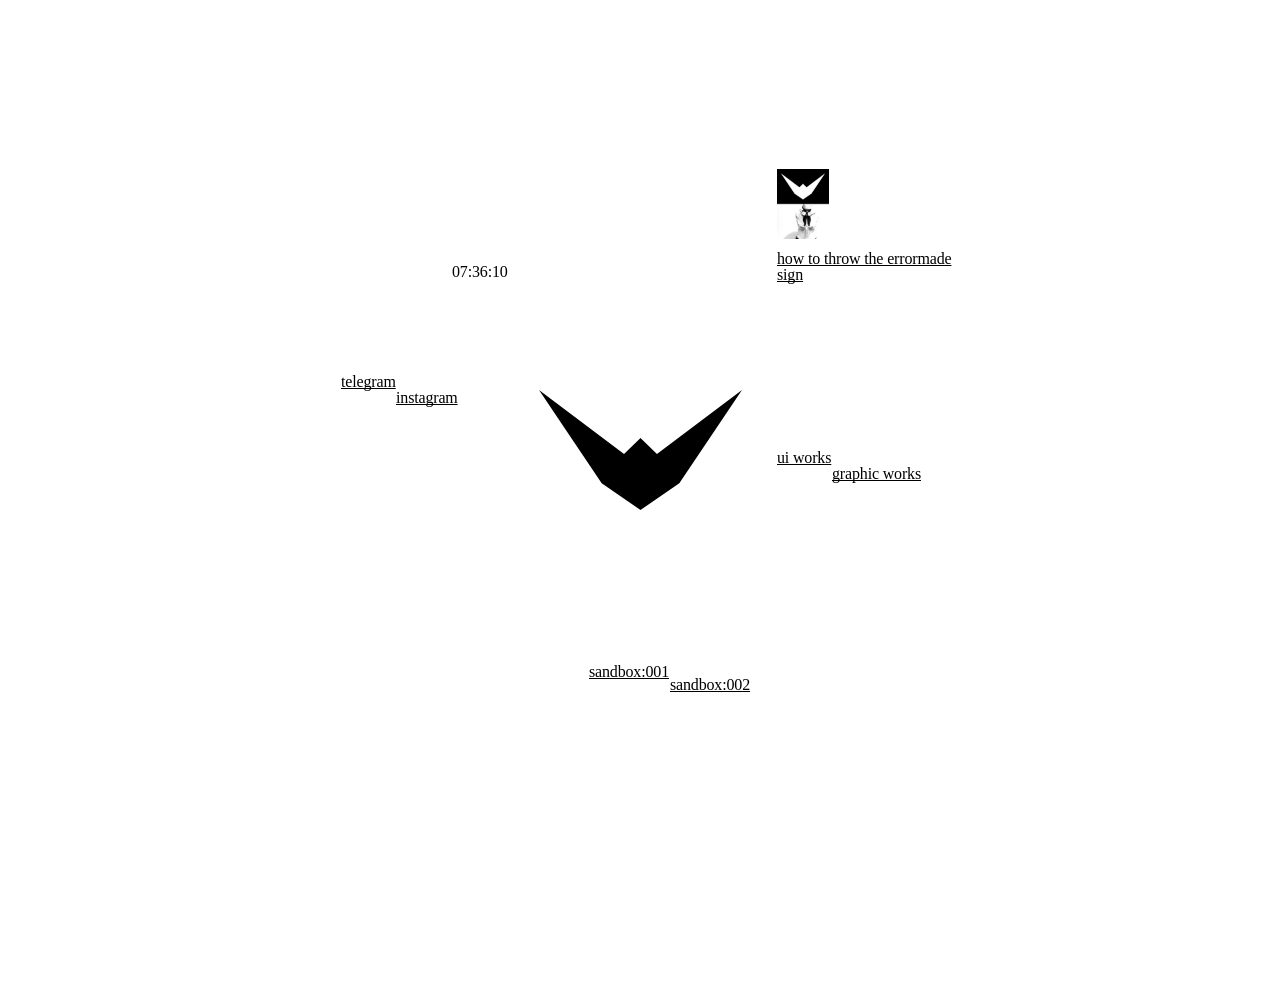
==== index.html @ 321480fa "Keep the works column at the configured width and restore the spray size used locally. Co-authored-b" ====
<!DOCTYPE html>
<html lang="en">
  <head>
    <meta charset="utf-8" />
    <meta name="viewport" content="width=device-width, initial-scale=1, viewport-fit=cover" />
    <title>ERRORMADE</title>
    <link rel="icon" href="assets/logo.svg" type="image/svg+xml" />
    <link rel="stylesheet" href="styles.css" />
  </head>
  <body class="home">
    <h1 class="visually-hidden">ERRORMADE</h1>
    <canvas class="home-spray" id="home-spray" aria-hidden="true"></canvas>
    <div class="spray-cursor" id="home-spray-cursor" aria-hidden="true"></div>
    <div class="stage">
      <div class="logo">
        <img src="assets/logo.svg" width="203" height="120" alt="" />
      </div>

      <time class="link link-clock home-hover-target" id="live-clock">00:00:00</time>
      <a class="link link-telegram home-hover-target" href="https://t.me/errormade" target="_blank" rel="noopener noreferrer">telegram</a>
      <a class="link link-instagram home-hover-target" href="https://www.instagram.com/iamerrormade/" target="_blank" rel="noopener noreferrer">instagram</a>
      <a class="link link-ui-works home-hover-target" href="#ui-works">ui works</a>
      <a class="link link-graphic-works home-hover-target" href="#graphic-works">graphic works</a>
      <div class="sandbox-links">
        <a class="link link-sandbox-001 home-hover-target" href="https://errormade77.github.io/sandbox001/" target="_blank" rel="noopener noreferrer">sandbox:001</a>
        <a class="link link-sandbox-002 home-hover-target" href="https://errormade77.github.io/sandbox002/" target="_blank" rel="noopener noreferrer">sandbox:002</a>
      </div>

      <a class="howto-teaser home-hover-target" href="#guide">
        <span class="howto-teaser-image">
          <img src="assets/poster-thumb.jpg" width="52" height="70" alt="" />
        </span>
        <span class="howto-teaser-text">how to throw the errormade
sign</span>
      </a>
    </div>

    <button class="uiworks-params home-params home-hover-target" id="home-params-open" type="button" hidden>parameters</button>
    <div class="params-modal home-params-modal" id="home-params-modal" hidden>
      <div class="params-panel">
        <p class="params-title">parameters</p>
        <label class="params-check">
          <input id="home-hover-blur-toggle" type="checkbox" checked />
          <span>hover blur</span>
        </label>
        <div id="home-hover-fields" hidden>
          <label class="params-field">
            <span>blur amount</span>
            <span class="params-width-row">
              <input id="home-hover-blur" type="range" min="0" max="24" step="0.5" value="12" />
              <input id="home-hover-blur-number" type="number" min="0" max="24" step="0.5" value="12" />
            </span>
          </label>
          <label class="params-field">
            <span>animation speed</span>
            <span class="params-width-row">
              <input id="home-hover-speed" type="range" min="0" max="2" step="0.01" value="0.23" />
              <input id="home-hover-speed-number" type="number" min="0" max="2" step="0.01" value="0.23" />
            </span>
          </label>
          <label class="params-field">
            <span>hover scale</span>
            <span class="params-width-row">
              <input id="home-hover-scale" type="range" min="-3" max="3" step="0.05" value="1.5" />
              <input id="home-hover-scale-number" type="number" min="-3" max="3" step="0.05" value="1.5" />
            </span>
          </label>
          <label class="params-field">
            <span>others scale</span>
            <span class="params-width-row">
              <input id="home-others-scale" type="range" min="-3" max="3" step="0.05" value="0.85" />
              <input id="home-others-scale-number" type="number" min="-3" max="3" step="0.05" value="0.85" />
            </span>
          </label>
          <label class="params-check">
            <input id="home-hover-hide-cursor" type="checkbox" />
            <span>hide cursor</span>
          </label>
          <label class="params-check">
            <input id="home-hover-follow" type="checkbox" checked />
            <span>follow cursor</span>
          </label>
          <label class="params-field" id="home-hover-follow-field" hidden>
            <span>follow amount</span>
            <span class="params-width-row">
              <input id="home-hover-follow-amount" type="range" min="0" max="40" step="1" value="11" />
              <input id="home-hover-follow-amount-number" type="number" min="0" max="40" step="1" value="11" />
            </span>
          </label>
        </div>
        <label class="params-check">
          <input id="home-blend-difference" type="checkbox" checked />
          <span>difference blend</span>
        </label>
        <label class="params-check">
          <input id="home-spray-toggle" type="checkbox" checked />
          <span>spray</span>
        </label>
        <div id="home-spray-fields" hidden>
          <label class="params-field">
            <span>brush size</span>
            <span class="params-width-row">
              <input id="home-spray-size" type="range" min="4" max="80" step="1" value="80" />
              <input id="home-spray-size-number" type="number" min="4" max="80" step="1" value="80" />
            </span>
          </label>
          <label class="params-field">
            <span>particles</span>
            <span class="params-width-row">
              <input id="home-spray-particles" type="range" min="1" max="150" step="1" value="150" />
              <input id="home-spray-particles-number" type="number" min="1" max="150" step="1" value="150" />
            </span>
          </label>
          <label class="params-field">
            <span>particle size</span>
            <span class="params-width-row">
              <input id="home-spray-particle-size" type="range" min="0.5" max="12" step="0.1" value="2.6" />
              <input id="home-spray-particle-size-number" type="number" min="0.5" max="12" step="0.1" value="2.6" />
            </span>
          </label>
          <label class="params-field">
            <span>intensity</span>
            <span class="params-width-row">
              <input id="home-spray-intensity" type="range" min="1" max="200" step="1" value="200" />
              <input id="home-spray-intensity-number" type="number" min="1" max="200" step="1" value="200" />
            </span>
          </label>
          <label class="params-field">
            <span>cluster</span>
            <span class="params-width-row">
              <input id="home-spray-cluster" type="range" min="0" max="100" step="1" value="23" />
              <input id="home-spray-cluster-number" type="number" min="0" max="100" step="1" value="23" />
            </span>
          </label>
          <label class="params-field">
            <span>paint liquidity</span>
            <span class="params-width-row">
              <input id="home-spray-liquid" type="range" min="0" max="100" step="1" value="20" />
              <input id="home-spray-liquid-number" type="number" min="0" max="100" step="1" value="20" />
            </span>
          </label>
          <label class="params-field">
            <span>drips</span>
            <span class="params-width-row">
              <input id="home-spray-drips" type="range" min="0" max="40" step="1" value="21" />
              <input id="home-spray-drips-number" type="number" min="0" max="40" step="1" value="21" />
            </span>
          </label>
          <button class="params-upload" id="home-spray-clear" type="button">clear canvas</button>
        </div>
        <button class="close params-close" id="home-params-close" type="button">close</button>
      </div>
    </div>

    <div class="uiworks-window" id="uiworks-window" role="dialog" aria-modal="true" aria-label="ui works" hidden>
      <div class="uiworks-stage">
        <div class="uiworks-column-wrap">
          <div class="uiworks-column" id="uiworks-column">
            <div class="uiworks-scrub" aria-hidden="true"></div>
            <div class="uiworks-block uiworks-block-1"></div>
            <div class="uiworks-block uiworks-block-2"></div>
          </div>
        </div>
        <div class="uiworks-preview" id="uiworks-preview" hidden></div>
        <button class="close" type="button">close</button>
        <button class="uiworks-params" id="uiworks-params-open" type="button" hidden>parameters</button>
      </div>
      <div class="params-modal" id="uiworks-params-modal" hidden>
        <div class="params-panel">
          <p class="params-title">parameters</p>
          <label class="params-field">
            <span>column width</span>
            <span class="params-width-row">
              <input id="uiworks-width" type="range" min="120" max="1400" step="1" value="310" />
              <input id="uiworks-width-number" type="number" min="120" max="1400" step="1" value="310" />
            </span>
          </label>
          <label class="params-field">
            <span>scroll sensitivity</span>
            <span class="params-width-row">
              <input id="uiworks-scroll-sens" type="range" min="0.1" max="4" step="0.1" value="1.1" />
              <input id="uiworks-scroll-sens-number" type="number" min="0.1" max="4" step="0.1" value="1.1" />
            </span>
          </label>
          <label class="params-field">
            <span>scroll smoothness</span>
            <span class="params-width-row">
              <input id="uiworks-scroll-smooth" type="range" min="0" max="90" step="1" value="90" />
              <input id="uiworks-scroll-smooth-number" type="number" min="0" max="90" step="1" value="90" />
            </span>
          </label>
          <label class="params-check params-preview-field" id="uiworks-preview-toggle-field">
            <input id="uiworks-preview-toggle" type="checkbox" checked />
            <span>scroll preview</span>
          </label>
          <label class="params-check params-preview-field" id="uiworks-preview-fill-field" hidden>
            <input id="uiworks-preview-fill" type="checkbox" checked />
            <span>fill height</span>
          </label>
          <label class="params-field params-preview-field" id="uiworks-preview-width-field" hidden>
            <span id="uiworks-preview-width-label">preview width</span>
            <span class="params-width-row">
              <input id="uiworks-preview-width" type="range" min="200" max="1600" step="1" value="1065" />
              <input id="uiworks-preview-width-number" type="number" min="200" max="1600" step="1" value="1065" />
            </span>
          </label>
          <button class="params-upload" id="uiworks-upload" type="button">upload media</button>
          <input
            class="visually-hidden"
            id="uiworks-file"
            type="file"
            accept="image/*,video/*,.png,.jpg,.jpeg,.gif,.webp,.avif,.mp4,.webm,.mov,.m4v"
            multiple
          />
          <ul class="params-list" id="uiworks-params-list"></ul>
          <button class="close params-close" id="uiworks-params-close" type="button">close</button>
        </div>
      </div>
    </div>

    <div class="uiworks-window" id="graphicworks-window" role="dialog" aria-modal="true" aria-label="graphic works" hidden>
      <div class="uiworks-stage">
        <div class="uiworks-column-wrap">
          <div class="uiworks-column" id="graphicworks-column">
            <div class="uiworks-scrub" aria-hidden="true"></div>
            <div class="uiworks-block uiworks-block-1"></div>
            <div class="uiworks-block uiworks-block-2"></div>
          </div>
        </div>
        <div class="uiworks-preview" id="graphicworks-preview" hidden></div>
        <button class="close" type="button">close</button>
        <button class="uiworks-params" id="graphicworks-params-open" type="button" hidden>parameters</button>
      </div>
      <div class="params-modal" id="graphicworks-params-modal" hidden>
        <div class="params-panel">
          <p class="params-title">parameters</p>
          <label class="params-field">
            <span>column width</span>
            <span class="params-width-row">
              <input id="graphicworks-width" type="range" min="120" max="1400" step="1" value="310" />
              <input id="graphicworks-width-number" type="number" min="120" max="1400" step="1" value="310" />
            </span>
          </label>
          <label class="params-field">
            <span>scroll sensitivity</span>
            <span class="params-width-row">
              <input id="graphicworks-scroll-sens" type="range" min="0.1" max="4" step="0.1" value="1.1" />
              <input id="graphicworks-scroll-sens-number" type="number" min="0.1" max="4" step="0.1" value="1.1" />
            </span>
          </label>
          <label class="params-field">
            <span>scroll smoothness</span>
            <span class="params-width-row">
              <input id="graphicworks-scroll-smooth" type="range" min="0" max="90" step="1" value="90" />
              <input id="graphicworks-scroll-smooth-number" type="number" min="0" max="90" step="1" value="90" />
            </span>
          </label>
          <label class="params-check params-preview-field" id="graphicworks-preview-toggle-field">
            <input id="graphicworks-preview-toggle" type="checkbox" checked />
            <span>scroll preview</span>
          </label>
          <label class="params-check params-preview-field" id="graphicworks-preview-fill-field" hidden>
            <input id="graphicworks-preview-fill" type="checkbox" checked />
            <span>fill height</span>
          </label>
          <label class="params-field params-preview-field" id="graphicworks-preview-width-field" hidden>
            <span id="graphicworks-preview-width-label">preview width</span>
            <span class="params-width-row">
              <input id="graphicworks-preview-width" type="range" min="200" max="1600" step="1" value="1065" />
              <input id="graphicworks-preview-width-number" type="number" min="200" max="1600" step="1" value="1065" />
            </span>
          </label>
          <button class="params-upload" id="graphicworks-upload" type="button">upload media</button>
          <input
            class="visually-hidden"
            id="graphicworks-file"
            type="file"
            accept="image/*,video/*,.png,.jpg,.jpeg,.gif,.webp,.avif,.mp4,.webm,.mov,.m4v"
            multiple
          />
          <ul class="params-list" id="graphicworks-params-list"></ul>
          <button class="close params-close" id="graphicworks-params-close" type="button">close</button>
        </div>
      </div>
    </div>

    <div class="howto-window" id="guide-window" role="dialog" aria-modal="true" aria-label="how to throw the errormade sign" hidden>
      <div class="howto-stage">
        <div class="howto-poster">
          <img src="assets/poster-howto.jpg" width="245" height="327" alt="" />
        </div>
        <div class="howto-guide">
          <div class="howto-guide-inner">
            <img src="assets/guide.jpg" width="653" height="2058" alt="how to throw the errormade sign" />
          </div>
        </div>
        <button class="close" type="button">close</button>
      </div>
    </div>

    <script src="script.js"></script>
  </body>
</html>
---- styles.css ----
:root {
  --black: #000;
  --white: #fff;
  --link-border: rgba(0, 0, 0, 0.25);
}

*,
*::before,
*::after {
  box-sizing: border-box;
}

html,
body {
  margin: 0;
  padding: 0;
  background: var(--white);
  color: var(--black);
  font-family: "Times New Roman", Times, serif;
  font-size: 16px;
  line-height: 16px;
  letter-spacing: -0.16px;
  -webkit-font-smoothing: antialiased;
}

a {
  color: var(--black);
  text-decoration: underline;
  text-underline-position: from-font;
  text-decoration-skip-ink: none;
}

a:hover {
  opacity: 0.55;
}

img {
  display: block;
  max-width: none;
}

.visually-hidden {
  position: absolute;
  width: 1px;
  height: 1px;
  padding: 0;
  margin: -1px;
  overflow: hidden;
  clip: rect(0, 0, 0, 0);
  white-space: nowrap;
  border: 0;
}

[hidden] {
  display: none !important;
}

.close {
  display: flex;
  align-items: center;
  justify-content: center;
  padding: 8px;
  border-left: 1px solid var(--link-border);
  border-bottom: 1px solid var(--link-border);
  border-top: 0;
  border-right: 0;
  background: var(--white);
  font: inherit;
  font-family: inherit;
  color: inherit;
  letter-spacing: inherit;
  line-height: inherit;
  text-align: center;
  text-decoration: underline;
  text-underline-position: from-font;
  white-space: nowrap;
  cursor: pointer;
  appearance: none;
}

.close:hover {
  opacity: 1;
  background: #f5f5f5;
}

/* ========== Home (Frame 460) ========== */

.home {
  height: 100vh;
  overflow: hidden;
  position: relative;
}

.home-spray {
  position: fixed;
  inset: 0;
  z-index: 0;
  width: 100%;
  height: 100%;
  pointer-events: none;
  display: block;
}

.home.is-spray {
  user-select: none;
  cursor: none;
}

.home.is-spray a,
.home.is-spray button,
.home.is-spray input,
.home.is-spray .params-panel,
.home.is-spray .home-hover-target {
  cursor: pointer;
  user-select: auto;
  -webkit-user-select: auto;
}

.spray-cursor {
  position: fixed;
  left: 0;
  top: 0;
  z-index: 3;
  width: 28px;
  height: 28px;
  border: 1px solid #000;
  border-radius: 50%;
  box-shadow: 0 0 0 1px #fff;
  pointer-events: none;
  display: none;
  transform: translate3d(-50%, -50%, 0);
}

.spray-cursor.is-visible {
  display: block;
}

.home.is-blend-difference .logo img,
.home.is-blend-difference .link,
.home.is-blend-difference .howto-teaser-text,
.home.is-blend-difference .home-params {
  mix-blend-mode: difference;
}

.home.is-blend-difference .link,
.home.is-blend-difference .howto-teaser-text,
.home.is-blend-difference .home-params {
  color: #fff;
}

.home.is-blend-difference .logo img {
  filter: invert(1);
}

.home.is-blend-difference .home-params {
  background: transparent;
}

.home.is-blend-difference .home-params:hover {
  background: transparent;
}

.home.is-blend-difference a.howto-teaser,
.home.is-blend-difference a.howto-teaser:hover {
  opacity: 1;
}

.stage {
  position: absolute;
  left: 50%;
  top: 50%;
  width: 1920px;
  height: 1080px;
  margin: -540px 0 0 -960px;
}

.logo {
  position: absolute;
  left: 859px;
  top: 480px;
  width: 203px;
  height: 120px;
  overflow: hidden;
}

.logo img {
  width: 203px;
  height: 120px;
}

.link {
  position: absolute;
  font-size: 16px;
  line-height: 16px;
  letter-spacing: -0.16px;
  white-space: nowrap;
  font-family: inherit;
  font-style: normal;
}

.link-clock {
  left: 772px;
  top: 354px;
}

.link-telegram {
  left: 661px;
  top: 464px;
}

.link-instagram {
  left: 716px;
  top: 480px;
}

.link-ui-works {
  left: 1097px;
  top: 540px;
}

.link-graphic-works {
  left: 1152px;
  top: 556px;
}

.sandbox-links {
  display: contents;
}

.link-sandbox-001 {
  left: 909px;
  top: 754px;
}

.link-sandbox-002 {
  left: 990px;
  top: 767px;
}

.howto-teaser {
  position: absolute;
  left: 1097px;
  top: 259px;
  display: flex;
  flex-direction: column;
  align-items: flex-start;
  gap: 12px;
  width: 194px;
  color: inherit;
  text-decoration: none;
}

.howto-teaser:hover {
  opacity: 1;
}

.howto-teaser:hover .howto-teaser-text {
  opacity: 1;
}

.home a:hover,
.home a.home-hover-target:hover,
.home .howto-teaser:hover,
.home .howto-teaser:hover .howto-teaser-text {
  opacity: 1;
}

.howto-teaser-image {
  width: 52px;
  height: 70px;
  overflow: hidden;
  flex-shrink: 0;
}

.howto-teaser-image img {
  width: 52px;
  height: 70px;
  object-fit: cover;
}

.howto-teaser-text {
  width: 194px;
  font-size: 16px;
  line-height: 16px;
  letter-spacing: -0.16px;
  text-decoration: underline;
  text-underline-position: from-font;
  text-decoration-skip-ink: none;
  white-space: pre-wrap;
}

@media (hover: hover) and (pointer: fine) {
  .home.is-hover-blur {
    --home-hover-blur: 12px;
    --home-hover-speed: 0.23s;
    --home-hover-scale: 1.5;
    --home-others-scale: 0.85;
  }

  .home.is-hover-blur .home-hover-target {
    transform-origin: center center;
    transition:
      filter var(--home-hover-speed) ease,
      transform var(--home-hover-speed) ease;
  }

  .home.is-hover-blur .howto-teaser.home-hover-target {
    transform: none;
    filter: none;
    transition: none;
  }

  .home.is-hover-blur .howto-teaser .howto-teaser-image,
  .home.is-hover-blur .howto-teaser .howto-teaser-text {
    transform-origin: center center;
    transition:
      filter var(--home-hover-speed) ease,
      transform var(--home-hover-speed) ease;
  }

  .home.is-hover-blur.is-home-hovering .home-hover-target {
    filter: blur(var(--home-hover-blur));
    transform: scale(var(--home-others-scale));
  }

  .home.is-hover-blur.is-home-hovering .howto-teaser.home-hover-target {
    filter: none;
    transform: none;
  }

  .home.is-hover-blur.is-home-hovering .howto-teaser .howto-teaser-image,
  .home.is-hover-blur.is-home-hovering .howto-teaser .howto-teaser-text {
    filter: blur(var(--home-hover-blur));
    transform: scale(var(--home-others-scale));
  }

  .home.is-hover-blur.is-home-hovering .home-hover-target.is-hovered {
    filter: none;
    transform: translate3d(var(--home-hover-x, 0px), var(--home-hover-y, 0px), 0)
      scale(var(--home-hover-scale));
  }

  .home.is-hover-blur.is-home-hovering .howto-teaser.is-hovered {
    filter: none;
    transform: none;
  }

  .home.is-hover-blur.is-home-hovering .howto-teaser.is-hovered .howto-teaser-image,
  .home.is-hover-blur.is-home-hovering .howto-teaser.is-hovered .howto-teaser-text {
    filter: none;
    transform: translate3d(var(--home-hover-x, 0px), var(--home-hover-y, 0px), 0)
      scale(var(--home-hover-scale));
  }

  .home.is-hover-blur.is-home-hovering.is-hover-hide-cursor,
  .home.is-hover-blur.is-home-hovering.is-hover-hide-cursor * {
    cursor: none !important;
  }

  .home.is-hover-blur.is-home-hovering.is-hover-hide-cursor .uiworks-window,
  .home.is-hover-blur.is-home-hovering.is-hover-hide-cursor .uiworks-window *,
  .home.is-hover-blur.is-home-hovering.is-hover-hide-cursor .howto-window,
  .home.is-hover-blur.is-home-hovering.is-hover-hide-cursor .howto-window * {
    cursor: auto !important;
  }

  .home.is-hover-blur.is-home-hovering.is-hover-hide-cursor .uiworks-window a,
  .home.is-hover-blur.is-home-hovering.is-hover-hide-cursor .uiworks-window button,
  .home.is-hover-blur.is-home-hovering.is-hover-hide-cursor .howto-window a,
  .home.is-hover-blur.is-home-hovering.is-hover-hide-cursor .howto-window button {
    cursor: pointer !important;
  }

  .home.is-hover-blur.is-home-hovering.is-hover-hide-cursor .uiworks-window .params-handle {
    cursor: grab !important;
  }
}

/* ========== UI Works (Frame 11:5) ========== */

.uiworks-window {
  --uiworks-column-width: 310px;
  --uiworks-preview-width: 1065px;
  position: fixed;
  inset: 0;
  z-index: 20;
  display: none;
  height: 100vh;
  overflow: hidden;
  background: var(--white);
  cursor: auto;
}

.home.is-spray .uiworks-window,
.home.is-spray .uiworks-window *,
.home.is-spray .howto-window,
.home.is-spray .howto-window * {
  cursor: auto;
}

.home.is-spray .uiworks-window a,
.home.is-spray .uiworks-window button,
.home.is-spray .howto-window a,
.home.is-spray .howto-window button {
  cursor: pointer;
}

.home.is-spray .uiworks-window .params-handle {
  cursor: grab;
}

.uiworks-window.is-open {
  display: block;
}

.uiworks-stage {
  position: relative;
  width: 100%;
  height: 100vh;
  overflow: hidden;
}

.uiworks-column-wrap {
  position: absolute;
  left: 0;
  top: 0;
  width: var(--uiworks-column-width);
  height: 100%;
  z-index: 2;
}

.uiworks-column {
  position: absolute;
  left: 0;
  top: 0;
  width: 100%;
  height: 100%;
  overflow-x: hidden;
  overflow-y: auto;
  scrollbar-width: none;
  -ms-overflow-style: none;
  isolation: isolate;
}

.uiworks-column::-webkit-scrollbar {
  display: none;
}

.uiworks-column.has-media .uiworks-block {
  display: none;
}

.uiworks-window.is-preview .uiworks-column.has-media {
  padding-top: 50vh;
  padding-bottom: 50vh;
}

.uiworks-scrub {
  display: none;
  position: sticky;
  top: calc(50% - 2px);
  left: 0;
  width: 100%;
  height: 4px;
  margin: 0 0 -4px;
  background: #fff;
  mix-blend-mode: difference;
  pointer-events: none;
  z-index: 4;
}

.uiworks-window.is-preview .uiworks-scrub {
  display: block;
}

.uiworks-preview {
  display: none;
  position: absolute;
  top: 0;
  right: 0;
  width: var(--uiworks-preview-fit-width, var(--uiworks-preview-width));
  margin: 0;
  padding: 0;
  z-index: 1;
  pointer-events: none;
  overflow: hidden;
}

.uiworks-window.is-preview .uiworks-preview.is-visible {
  display: block;
}

.uiworks-preview img,
.uiworks-preview video {
  display: block;
  width: 100%;
  height: auto;
  max-height: 100vh;
  object-fit: contain;
}

.uiworks-preview.has-video video,
.uiworks-window.is-preview-fill .uiworks-preview.has-video video {
  width: 100%;
  height: 100vh;
  max-height: 100vh;
  max-width: 100%;
  min-width: 0;
  object-fit: contain;
  object-position: top right;
}

.uiworks-window.is-preview-fill .uiworks-preview.has-video {
  width: var(--uiworks-preview-fit-width, var(--uiworks-preview-width));
  height: 100vh;
}

.uiworks-window.is-preview-fill .uiworks-preview {
  width: auto;
  height: 100vh;
  max-width: var(--uiworks-preview-fit-width, var(--uiworks-preview-width));
}

.uiworks-window.is-preview-fill .uiworks-preview img,
.uiworks-window.is-preview-fill .uiworks-preview video {
  width: auto;
  height: 100vh;
  max-width: 100%;
  min-width: 160px;
  object-fit: contain;
  object-position: top right;
}

.uiworks-block {
  position: absolute;
  left: 0;
  width: var(--uiworks-column-width);
  height: 254px;
}

.uiworks-block-1 {
  top: 0;
  background: #b5b5b5;
}

.uiworks-block-2 {
  top: 254px;
  background: #808080;
}

.uiworks-item {
  display: block;
  width: var(--uiworks-column-width);
  height: auto;
  vertical-align: top;
  background: #f0f0f0;
}

.uiworks-item img,
.uiworks-item video {
  display: block;
  width: var(--uiworks-column-width);
  height: auto;
  object-fit: cover;
  pointer-events: none;
}

.uiworks-item video {
  min-height: 220px;
  background: #f0f0f0;
}

.uiworks-stage .close,
.uiworks-params {
  position: absolute;
  z-index: 5;
  font-size: 16px;
  line-height: 16px;
  letter-spacing: -0.16px;
  padding: 8px;
}

.uiworks-stage .close {
  left: calc(var(--uiworks-column-width) + 16px);
  top: 16px;
}

.uiworks-params {
  display: none !important;
  left: auto;
  right: 16px;
  top: auto;
  bottom: 16px;
  border-left: 1px solid var(--link-border);
  border-bottom: 1px solid var(--link-border);
  border-top: 0;
  border-right: 0;
  background: var(--white);
  font: inherit;
  color: inherit;
  text-decoration: underline;
  text-underline-position: from-font;
  white-space: nowrap;
  cursor: pointer;
  appearance: none;
}

.uiworks-params:hover {
  background: #f5f5f5;
}

.uiworks-params.home-params {
  position: fixed;
  z-index: 5;
}

.params-modal {
  position: absolute;
  inset: 0;
  z-index: 6;
  display: none;
  pointer-events: none;
}

.params-modal.home-params-modal {
  position: fixed;
}

.params-modal.is-open {
  display: block;
}

.params-panel {
  position: absolute;
  left: auto;
  right: 16px;
  top: auto;
  bottom: 57px;
  width: 420px;
  max-height: calc(100% - 73px);
  overflow: auto;
  padding: 16px;
  background: var(--white);
  border-left: 1px solid var(--link-border);
  border-bottom: 1px solid var(--link-border);
  pointer-events: auto;
}

.params-title {
  margin: 0 0 16px;
  font-size: 16px;
  line-height: 16px;
  letter-spacing: -0.16px;
}

.params-field {
  display: flex;
  flex-direction: column;
  gap: 8px;
  margin: 0 0 16px;
}

.params-width-row {
  display: flex;
  align-items: center;
  gap: 8px;
}

.params-width-row input[type="range"] {
  flex: 1;
  min-width: 0;
  margin: 0;
  accent-color: var(--black);
  cursor: pointer;
}

.params-width-row input[type="number"] {
  width: 64px;
  padding: 4px 6px;
  border: 0;
  border-left: 1px solid var(--link-border);
  border-bottom: 1px solid var(--link-border);
  background: var(--white);
  font: inherit;
  color: inherit;
  letter-spacing: inherit;
}

.params-check {
  display: flex;
  align-items: center;
  gap: 8px;
  margin: 0 0 16px;
  cursor: pointer;
}

.params-check input {
  width: 14px;
  height: 14px;
  margin: 0;
  accent-color: var(--black);
  cursor: pointer;
}

.params-upload {
  display: flex;
  align-items: center;
  justify-content: center;
  margin: 0 0 16px;
  padding: 8px;
  border-left: 1px solid var(--link-border);
  border-bottom: 1px solid var(--link-border);
  border-top: 0;
  border-right: 0;
  background: var(--white);
  font: inherit;
  color: inherit;
  text-decoration: underline;
  text-underline-position: from-font;
  cursor: pointer;
  appearance: none;
}

.params-upload:hover {
  background: #f5f5f5;
}

.params-empty {
  margin: 0 0 16px;
  opacity: 0.45;
}

.params-list {
  list-style: none;
  margin: 0 0 16px;
  padding: 0;
}

.params-row {
  display: flex;
  align-items: center;
  gap: 8px;
  margin: 0 0 8px;
  padding: 0 0 8px;
  border-bottom: 1px solid rgba(0, 0, 0, 0.08);
}

.params-row.is-dragging {
  opacity: 0.45;
}

.params-handle {
  flex-shrink: 0;
  width: 16px;
  color: rgba(0, 0, 0, 0.35);
  cursor: grab;
  user-select: none;
}

.uiworks-item {
  cursor: grab;
}

.uiworks-item.is-dragging {
  opacity: 0.45;
}

.params-thumb {
  width: 52px;
  height: 37px;
  flex-shrink: 0;
  overflow: hidden;
  background: #e6e6e6;
}

.params-thumb img,
.params-thumb video {
  display: block;
  width: 52px;
  height: 37px;
  object-fit: cover;
}

.params-name {
  flex: 1;
  min-width: 0;
  overflow: hidden;
  text-overflow: ellipsis;
  white-space: nowrap;
}

.params-actions {
  display: flex;
  gap: 8px;
  flex-shrink: 0;
}

.params-actions button {
  padding: 0;
  border: 0;
  background: none;
  font: inherit;
  color: inherit;
  text-decoration: underline;
  text-underline-position: from-font;
  cursor: pointer;
}

.params-actions button:disabled {
  opacity: 0.3;
  cursor: default;
  text-decoration: none;
}

.params-close {
  position: static;
}

/* ========== How-to window ========== */

.howto-window {
  position: fixed;
  inset: 0;
  z-index: 20;
  display: none;
  height: 100vh;
  overflow: hidden;
  background: var(--white);
  cursor: auto;
}

.howto-window.is-open {
  display: block;
}

.howto-stage {
  position: relative;
  width: 100%;
  height: 100vh;
  overflow: hidden;
}

.howto-poster {
  position: absolute;
  left: 0;
  top: 0;
  width: 245px;
  height: 327px;
  overflow: hidden;
  z-index: 1;
}

.howto-poster img {
  width: 245px;
  height: 327px;
  object-fit: cover;
}

.howto-guide {
  position: absolute;
  left: 245px;
  top: 0;
  width: 653px;
  height: 100%;
  overflow-x: hidden;
  overflow-y: auto;
  scrollbar-width: none;
  -ms-overflow-style: none;
}

.howto-guide::-webkit-scrollbar {
  display: none;
}

.howto-guide-inner {
  position: relative;
  width: 653px;
  height: 2058px;
  overflow: hidden;
}

.howto-guide img {
  position: absolute;
  left: -6.83%;
  top: -1.52%;
  width: 114.43%;
  height: 103.47%;
  object-fit: cover;
}

.howto-stage .close {
  position: absolute;
  left: 914px;
  top: 16px;
  z-index: 2;
  font-size: 16px;
  line-height: 16px;
  letter-spacing: -0.16px;
  padding: 8px;
}

/* ========== Sandbox (Frame 461) ========== */

.sandbox-page {
  display: flex;
  align-items: center;
  justify-content: center;
  min-height: 100vh;
  overflow: hidden;
  background: var(--white);
}

.sandbox-stage {
  position: relative;
  width: min(100vw, calc(100vh * 1920 / 1080));
  aspect-ratio: 1920 / 1080;
  container-type: size;
}

.sandbox-column {
  position: absolute;
  left: calc(892 / 1920 * 100%);
  top: calc(85 / 1080 * 100%);
  width: calc(136 / 1920 * 100%);
  display: flex;
  flex-direction: column;
}

.sandbox-column img {
  width: 100%;
  aspect-ratio: 136 / 182;
  object-fit: cover;
  flex-shrink: 0;
}

.sandbox-stage .close {
  position: absolute;
  left: calc(1044 / 1920 * 100%);
  top: calc(16 / 1080 * 100%);
  z-index: 2;
  font-size: calc(16 / 1920 * 100cqw);
  line-height: calc(16 / 1920 * 100cqw);
  letter-spacing: calc(-0.16 / 1920 * 100cqw);
  padding: calc(8 / 1920 * 100cqw);
}

/* ========== Narrow screens ========== */

@media (max-width: 720px) {
  .home {
    height: 100vh;
    overflow: hidden;
  }

  .stage {
    position: relative;
    z-index: 1;
    left: auto;
    top: auto;
    width: 100%;
    height: 100vh;
    margin: 0;
  }

  .logo {
    left: 50%;
    top: 50%;
    margin: -60px 0 0 -101.5px;
  }

  .link-clock {
    left: 18%;
    top: 22%;
  }

  .link-telegram {
    left: 8%;
    top: 38%;
  }

  .link-instagram {
    left: 14%;
    top: 48%;
  }

  .link-ui-works {
    left: auto;
    right: 18%;
    top: 48%;
  }

  .link-graphic-works {
    left: auto;
    right: 8%;
    top: 54%;
  }

  .link-sandbox-001 {
    left: calc(50% - 92px);
    top: 74%;
  }

  .link-sandbox-002 {
    left: calc(50% + 10px);
    top: 76%;
  }

  .howto-teaser {
    left: auto;
    right: 7%;
    top: 8%;
  }

  .home-params {
    right: 12px;
    bottom: 12px;
  }

  .uiworks-window.is-preview .uiworks-column.has-media {
    padding-top: 0;
    padding-bottom: 0;
  }

  .uiworks-window.is-preview .uiworks-scrub,
  .uiworks-window.is-preview .uiworks-preview,
  .uiworks-window.is-preview .uiworks-preview.is-visible {
    display: none !important;
  }

  .params-preview-field {
    display: none !important;
  }

  .uiworks-window.is-open {
    display: block;
    height: 100dvh;
    overflow: hidden;
    overscroll-behavior: none;
  }

  .uiworks-stage {
    width: 100%;
    height: 100%;
  }

  .uiworks-column-wrap,
  .uiworks-column,
  .uiworks-block,
  .uiworks-item,
  .uiworks-item img,
  .uiworks-item video {
    width: var(--uiworks-column-width);
  }

  .uiworks-block {
    height: 36vw;
    max-height: 254px;
  }

  .uiworks-block-2 {
    top: min(36vw, 254px);
  }

  .uiworks-stage .close,
  .uiworks-params {
    position: fixed;
    left: auto;
    font-size: 16px;
    line-height: 16px;
    letter-spacing: -0.16px;
    padding: 8px;
  }

  .uiworks-stage .close {
    right: 12px;
    top: 12px;
    left: auto;
  }

  .uiworks-params {
    right: 12px;
    top: auto;
    bottom: 12px;
  }

  .params-panel {
    left: auto;
    right: 12px;
    top: auto;
    bottom: 52px;
    width: min(420px, calc(100% - 24px));
    max-height: calc(100% - 64px);
  }

  .howto-window.is-open {
    display: flex;
    flex-direction: column;
    height: 100dvh;
    overflow: hidden;
    overscroll-behavior: none;
  }

  .howto-stage {
    display: flex;
    flex-direction: column;
    width: 100%;
    height: 100%;
    min-height: 0;
    transform: none;
    padding: 0;
    overflow: hidden;
  }

  .howto-poster {
    position: relative;
    left: auto;
    top: auto;
    width: 184px;
    height: 245px;
    flex-shrink: 0;
    margin: 0;
    overflow: hidden;
  }

  .howto-poster img {
    width: 184px;
    height: 245px;
    object-fit: cover;
  }

  .howto-guide {
    position: relative;
    left: auto;
    top: auto;
    width: 100%;
    height: auto;
    flex: 1;
    min-height: 0;
    overflow-x: hidden;
    overflow-y: auto;
    overscroll-behavior: none;
    -webkit-overflow-scrolling: touch;
    padding-bottom: env(safe-area-inset-bottom, 0px);
  }

  .howto-guide-inner {
    width: 100%;
    height: auto;
    aspect-ratio: auto;
    overflow: visible;
  }

  .howto-guide img {
    position: static;
    left: auto;
    top: auto;
    width: 100%;
    height: auto;
    object-fit: contain;
  }

  .howto-stage .close {
    position: fixed;
    left: auto;
    right: 12px;
    top: 12px;
    font-size: 16px;
    line-height: 16px;
    letter-spacing: -0.16px;
    padding: 8px;
  }

  .sandbox-page {
    display: block;
    overflow: auto;
  }

  .sandbox-stage {
    width: 100%;
    aspect-ratio: auto;
    min-height: 100vh;
    container-type: normal;
  }

  .sandbox-stage .close {
    position: fixed;
    left: auto;
    right: 12px;
    top: 12px;
    z-index: 2;
    font-size: 16px;
    line-height: 16px;
    letter-spacing: -0.16px;
    padding: 8px;
  }

  .sandbox-column {
    position: relative;
    left: auto;
    top: auto;
    width: 204px;
    margin: 72px auto 48px;
  }
}
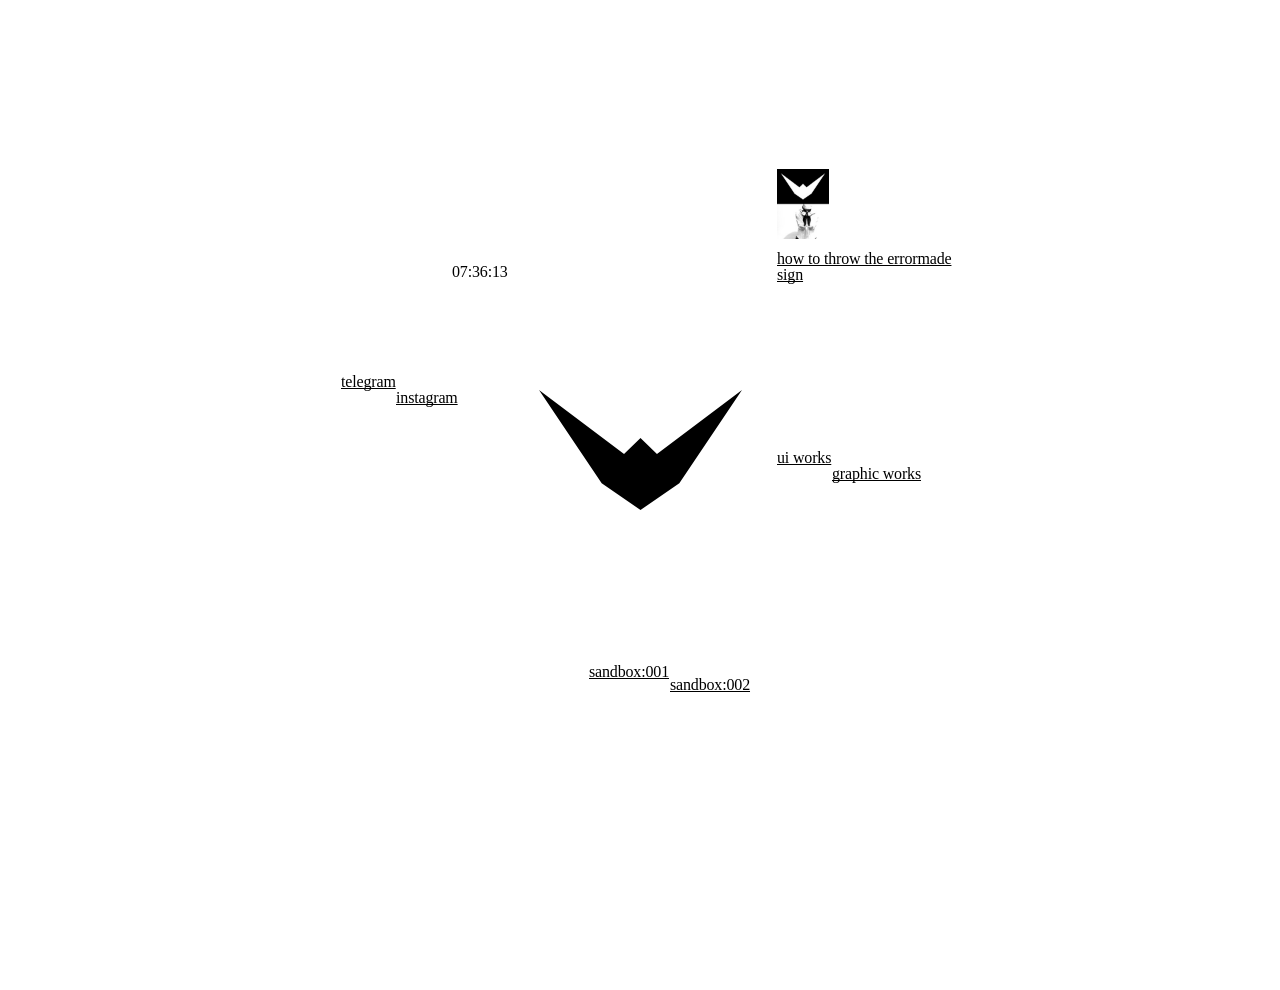
==== commit daaff906: "Fix local galleries, playing video previews, and the mobile layout. Embed work manifests so file:// " ====
--- a/index.html
+++ b/index.html
@@ -298,6 +298,329 @@
       </div>
     </div>
 
+    <script type="application/json" id="uiworks-manifest">
+[
+  {
+    "id": "86c1226f-35be-42b5-9741-d83a0c8d2916",
+    "name": "\u0411\u0435\u0437 \u043d\u0430\u0437\u0432\u0430\u043d\u0438\u044f.mov",
+    "mime": "video/mp4",
+    "sort": 0,
+    "src": "assets/works/ui/00.mp4"
+  },
+  {
+    "id": "59c77c7f-1913-4774-a5e3-a57272e99c65",
+    "name": "12.png",
+    "mime": "image/png",
+    "sort": 1,
+    "src": "assets/works/ui/01.png"
+  },
+  {
+    "id": "c67eb495-2891-4c78-acd1-6df63725bf8a",
+    "name": "0327(2).mov",
+    "mime": "video/mp4",
+    "sort": 2,
+    "src": "assets/works/ui/02.mp4"
+  },
+  {
+    "id": "333c5b07-e0f9-4ae2-87d8-d1fe5491831d",
+    "name": "Vertical 3\u00a0\u2014 \u043a\u043e\u043f\u0438\u044f 2.mov",
+    "mime": "video/mp4",
+    "sort": 3,
+    "src": "assets/works/ui/03.mp4"
+  },
+  {
+    "id": "9ad88286-7887-407f-a9d0-76d12a771214",
+    "name": "\u0417\u0430\u043f\u0438\u0441\u044c \u044d\u043a\u0440\u0430\u043d\u0430 2026-08-18 \u0432 17.11.02.mov",
+    "mime": "video/mp4",
+    "sort": 4,
+    "src": "assets/works/ui/04.mp4"
+  },
+  {
+    "id": "00be06ec-6a0d-46f5-b1ae-aff188d912f3",
+    "name": "06.png",
+    "mime": "image/png",
+    "sort": 5,
+    "src": "assets/works/ui/05.png"
+  },
+  {
+    "id": "0472a8d9-7108-40c4-9612-ac5088bf4d15",
+    "name": "05.png",
+    "mime": "image/png",
+    "sort": 6,
+    "src": "assets/works/ui/06.png"
+  },
+  {
+    "id": "1c1bd121-8d60-4877-adaa-bd2cd7e3a41a",
+    "name": "Vertical 1\u00a0\u2014 \u043a\u043e\u043f\u0438\u044f.mov",
+    "mime": "video/mp4",
+    "sort": 7,
+    "src": "assets/works/ui/07.mp4"
+  },
+  {
+    "id": "a11fb6fb-ac4a-45ec-8a8c-49d6c56f0828",
+    "name": "07.png",
+    "mime": "image/png",
+    "sort": 8,
+    "src": "assets/works/ui/08.png"
+  },
+  {
+    "id": "5651f555-14a1-47ee-9650-c1dbe1d999de",
+    "name": "08.png",
+    "mime": "image/png",
+    "sort": 9,
+    "src": "assets/works/ui/09.png"
+  },
+  {
+    "id": "e40c1253-18fa-4fdf-bc3f-30ac714a1aac",
+    "name": "15.png",
+    "mime": "image/png",
+    "sort": 10,
+    "src": "assets/works/ui/10.png"
+  },
+  {
+    "id": "ec83390e-e72b-46d9-aec4-040cbba04882",
+    "name": "1.png",
+    "mime": "image/png",
+    "sort": 11,
+    "src": "assets/works/ui/11.png"
+  },
+  {
+    "id": "19e3b428-c709-4e2f-a11a-347463d5f2c3",
+    "name": "13.png",
+    "mime": "image/png",
+    "sort": 12,
+    "src": "assets/works/ui/12.png"
+  },
+  {
+    "id": "60f55f54-cb50-4886-bf3d-3ef92dd26259",
+    "name": "Shot.png",
+    "mime": "image/png",
+    "sort": 13,
+    "src": "assets/works/ui/13.png"
+  },
+  {
+    "id": "fe1e5601-f3e4-4989-83c2-844180ff16fb",
+    "name": "14.png",
+    "mime": "image/png",
+    "sort": 14,
+    "src": "assets/works/ui/14.png"
+  },
+  {
+    "id": "8b544bf3-9221-4e60-b2f2-43f2812bad4c",
+    "name": "Halftone Icons.png",
+    "mime": "image/png",
+    "sort": 15,
+    "src": "assets/works/ui/15.png"
+  },
+  {
+    "id": "08bc2221-629b-436d-908d-4bed6c45d8b2",
+    "name": "0320.mov",
+    "mime": "video/mp4",
+    "sort": 16,
+    "src": "assets/works/ui/16.mp4"
+  },
+  {
+    "id": "f490427e-b0c8-4117-8c47-9f920e1c47ff",
+    "name": "11.png",
+    "mime": "image/png",
+    "sort": 17,
+    "src": "assets/works/ui/17.png"
+  },
+  {
+    "id": "8dc40763-dd0f-4731-9b6f-1679f575c6ff",
+    "name": "02.png",
+    "mime": "image/png",
+    "sort": 18,
+    "src": "assets/works/ui/18.png"
+  },
+  {
+    "id": "08490294-9960-4aa7-a051-db18515d8386",
+    "name": "01.png",
+    "mime": "image/png",
+    "sort": 19,
+    "src": "assets/works/ui/19.png"
+  },
+  {
+    "id": "4712992e-67cb-44a9-951a-89e8d9e6a974",
+    "name": "04.png",
+    "mime": "image/png",
+    "sort": 20,
+    "src": "assets/works/ui/20.png"
+  },
+  {
+    "id": "ac0a7b5b-43a4-453c-a64e-69a7600336a8",
+    "name": "03.png",
+    "mime": "image/png",
+    "sort": 21,
+    "src": "assets/works/ui/21.png"
+  }
+]
+    </script>
+    <script type="application/json" id="graphicworks-manifest">
+[
+  {
+    "id": "22e060d5-0d14-4281-b3e2-5de55716355f",
+    "name": "2.mp4",
+    "mime": "video/mp4",
+    "sort": 0,
+    "src": "assets/works/graphic/00.mp4"
+  },
+  {
+    "id": "863f255d-bd60-4b59-a07b-2237e51e24d5",
+    "name": "4.mp4",
+    "mime": "video/mp4",
+    "sort": 1,
+    "src": "assets/works/graphic/01.mp4"
+  },
+  {
+    "id": "2b44209a-8ca4-4847-b9a4-039c3be8680a",
+    "name": "54.png",
+    "mime": "image/png",
+    "sort": 2,
+    "src": "assets/works/graphic/02.png"
+  },
+  {
+    "id": "bbba8fd3-94f3-4344-98fe-ed20a1022d5a",
+    "name": "52.png",
+    "mime": "image/png",
+    "sort": 3,
+    "src": "assets/works/graphic/03.png"
+  },
+  {
+    "id": "2e5377a2-88a5-4fdb-bac1-8ad7de887738",
+    "name": "53.png",
+    "mime": "image/png",
+    "sort": 4,
+    "src": "assets/works/graphic/04.png"
+  },
+  {
+    "id": "a7c29074-be27-4100-acbc-654cee6578a2",
+    "name": "07.png",
+    "mime": "image/png",
+    "sort": 5,
+    "src": "assets/works/graphic/05.png"
+  },
+  {
+    "id": "b3336b8e-2446-434a-a92b-13a3253e3afd",
+    "name": "56.png",
+    "mime": "image/png",
+    "sort": 6,
+    "src": "assets/works/graphic/06.png"
+  },
+  {
+    "id": "a218f76d-ae88-4d1c-82cb-d9aee8463c25",
+    "name": "03.png",
+    "mime": "image/png",
+    "sort": 7,
+    "src": "assets/works/graphic/07.png"
+  },
+  {
+    "id": "2f448cfa-3f75-4b30-a367-d31f9ca942a3",
+    "name": "55.png",
+    "mime": "image/png",
+    "sort": 8,
+    "src": "assets/works/graphic/08.png"
+  },
+  {
+    "id": "e349c0f3-2a9b-4469-88ea-a36ee0232dd7",
+    "name": "22.png",
+    "mime": "image/png",
+    "sort": 9,
+    "src": "assets/works/graphic/09.png"
+  },
+  {
+    "id": "c815b53e-91c7-470b-8549-faf693eb62f8",
+    "name": "41.png",
+    "mime": "image/png",
+    "sort": 10,
+    "src": "assets/works/graphic/10.png"
+  },
+  {
+    "id": "f31b4703-96fd-4700-9753-72708bfdc0d7",
+    "name": "39.png",
+    "mime": "image/png",
+    "sort": 11,
+    "src": "assets/works/graphic/11.png"
+  },
+  {
+    "id": "56257a1b-cccc-406f-8f70-2cb3ddd592b0",
+    "name": "42.png",
+    "mime": "image/png",
+    "sort": 12,
+    "src": "assets/works/graphic/12.png"
+  },
+  {
+    "id": "fb9e33b2-cca3-46b0-972d-c2808a2f2981",
+    "name": "43.png",
+    "mime": "image/png",
+    "sort": 13,
+    "src": "assets/works/graphic/13.png"
+  },
+  {
+    "id": "e403af62-b269-4580-847f-35d675c31f2e",
+    "name": "44.png",
+    "mime": "image/png",
+    "sort": 14,
+    "src": "assets/works/graphic/14.png"
+  },
+  {
+    "id": "40f72fe8-116d-4c60-a5e6-9b4dedd02909",
+    "name": "45.png",
+    "mime": "image/png",
+    "sort": 15,
+    "src": "assets/works/graphic/15.png"
+  },
+  {
+    "id": "274a8faf-9cc1-40cd-92a9-1a9132b37802",
+    "name": "46.png",
+    "mime": "image/png",
+    "sort": 16,
+    "src": "assets/works/graphic/16.png"
+  },
+  {
+    "id": "7d0f6259-64e0-4f37-815b-01cb78f6b82d",
+    "name": "47.png",
+    "mime": "image/png",
+    "sort": 17,
+    "src": "assets/works/graphic/17.png"
+  },
+  {
+    "id": "f8eef14d-9b12-4f07-8370-d0bd8e015e7e",
+    "name": "48.png",
+    "mime": "image/png",
+    "sort": 18,
+    "src": "assets/works/graphic/18.png"
+  },
+  {
+    "id": "a927bc7d-8f78-48b2-abb5-beca1190b6d8",
+    "name": "49.png",
+    "mime": "image/png",
+    "sort": 19,
+    "src": "assets/works/graphic/19.png"
+  },
+  {
+    "id": "1ff06eb6-557a-4ebf-b7f9-4ef9ad4786e7",
+    "name": "50.png",
+    "mime": "image/png",
+    "sort": 20,
+    "src": "assets/works/graphic/20.png"
+  },
+  {
+    "id": "5718942d-09af-431b-8849-f1860ad943b8",
+    "name": "51.png",
+    "mime": "image/png",
+    "sort": 21,
+    "src": "assets/works/graphic/21.png"
+  },
+  {
+    "id": "bd21e0e5-aecf-4e01-8d46-22fbe944af96",
+    "name": "Frame 1.png",
+    "mime": "image/png",
+    "sort": 22,
+    "src": "assets/works/graphic/22.png"
+  }
+]
+    </script>
     <script src="script.js"></script>
   </body>
 </html>
--- a/styles.css
+++ b/styles.css
@@ -165,6 +165,17 @@
   opacity: 1;
 }
 
+@media (hover: none), (pointer: coarse), (max-width: 720px) {
+  .home.is-blend-difference .logo img,
+  .home.is-blend-difference .link,
+  .home.is-blend-difference .howto-teaser-text,
+  .home.is-blend-difference .home-params {
+    mix-blend-mode: normal;
+    filter: none;
+    color: var(--black);
+  }
+}
+
 .stage {
   position: absolute;
   left: 50%;
@@ -1016,6 +1027,10 @@
     bottom: 12px;
   }
 
+  .uiworks-window {
+    --uiworks-column-width: 100%;
+  }
+
   .uiworks-window.is-preview .uiworks-column.has-media {
     padding-top: 0;
     padding-bottom: 0;
@@ -1049,7 +1064,8 @@
   .uiworks-item,
   .uiworks-item img,
   .uiworks-item video {
-    width: var(--uiworks-column-width);
+    width: 100%;
+    max-width: 100%;
   }
 
   .uiworks-block {
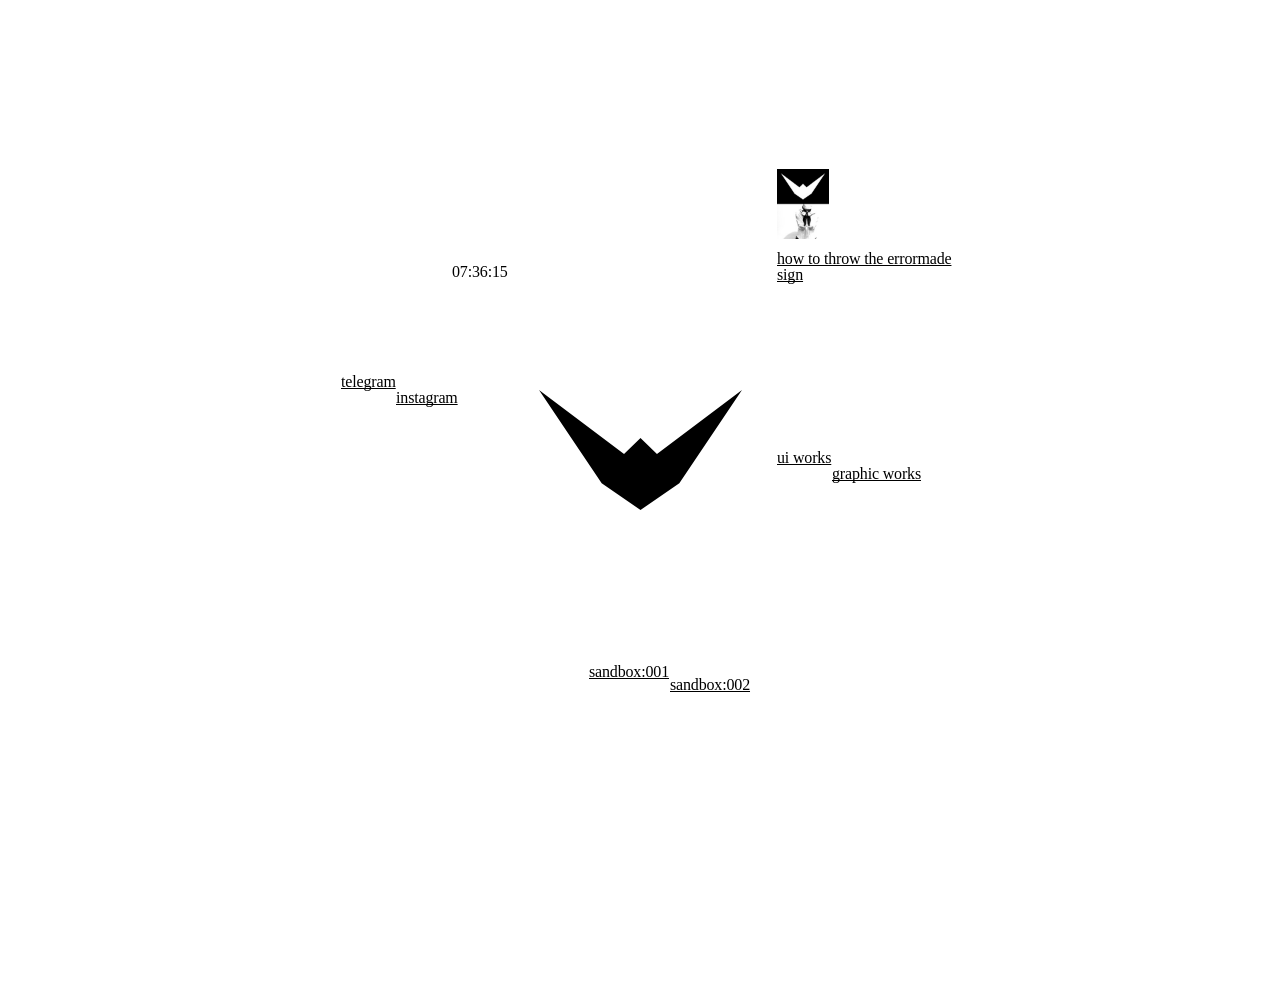
==== commit 9971f4c8: "Speed up galleries with JPEG thumbs and pin mobile home clusters to the edges. Co-authored-by: Curso" ====
--- a/index.html
+++ b/index.html
@@ -12,27 +12,29 @@
     <canvas class="home-spray" id="home-spray" aria-hidden="true"></canvas>
     <div class="spray-cursor" id="home-spray-cursor" aria-hidden="true"></div>
     <div class="stage">
-      <div class="logo">
-        <img src="assets/logo.svg" width="203" height="120" alt="" />
+      <div class="home-cluster">
+        <div class="logo">
+          <img src="assets/logo.svg" width="203" height="120" alt="" />
+        </div>
+
+        <time class="link link-clock home-hover-target" id="live-clock">00:00:00</time>
+        <a class="link link-telegram home-hover-target" href="https://t.me/errormade" target="_blank" rel="noopener noreferrer">telegram</a>
+        <a class="link link-instagram home-hover-target" href="https://www.instagram.com/iamerrormade/" target="_blank" rel="noopener noreferrer">instagram</a>
+        <a class="link link-ui-works home-hover-target" href="#ui-works">ui works</a>
+        <a class="link link-graphic-works home-hover-target" href="#graphic-works">graphic works</a>
+        <div class="sandbox-links">
+          <a class="link link-sandbox-001 home-hover-target" href="https://errormade77.github.io/sandbox001/" target="_blank" rel="noopener noreferrer">sandbox:001</a>
+          <a class="link link-sandbox-002 home-hover-target" href="https://errormade77.github.io/sandbox002/" target="_blank" rel="noopener noreferrer">sandbox:002</a>
+        </div>
+
+        <a class="howto-teaser home-hover-target" href="#guide">
+          <span class="howto-teaser-image">
+            <img src="assets/poster-thumb.jpg" width="52" height="70" alt="" />
+          </span>
+          <span class="howto-teaser-text">how to throw the errormade
+sign</span>
+        </a>
       </div>
-
-      <time class="link link-clock home-hover-target" id="live-clock">00:00:00</time>
-      <a class="link link-telegram home-hover-target" href="https://t.me/errormade" target="_blank" rel="noopener noreferrer">telegram</a>
-      <a class="link link-instagram home-hover-target" href="https://www.instagram.com/iamerrormade/" target="_blank" rel="noopener noreferrer">instagram</a>
-      <a class="link link-ui-works home-hover-target" href="#ui-works">ui works</a>
-      <a class="link link-graphic-works home-hover-target" href="#graphic-works">graphic works</a>
-      <div class="sandbox-links">
-        <a class="link link-sandbox-001 home-hover-target" href="https://errormade77.github.io/sandbox001/" target="_blank" rel="noopener noreferrer">sandbox:001</a>
-        <a class="link link-sandbox-002 home-hover-target" href="https://errormade77.github.io/sandbox002/" target="_blank" rel="noopener noreferrer">sandbox:002</a>
-      </div>
-
-      <a class="howto-teaser home-hover-target" href="#guide">
-        <span class="howto-teaser-image">
-          <img src="assets/poster-thumb.jpg" width="52" height="70" alt="" />
-        </span>
-        <span class="howto-teaser-text">how to throw the errormade
-sign</span>
-      </a>
     </div>
 
     <button class="uiworks-params home-params home-hover-target" id="home-params-open" type="button" hidden>parameters</button>
@@ -302,157 +304,223 @@
 [
   {
     "id": "86c1226f-35be-42b5-9741-d83a0c8d2916",
-    "name": "\u0411\u0435\u0437 \u043d\u0430\u0437\u0432\u0430\u043d\u0438\u044f.mov",
+    "name": "Без названия.mov",
     "mime": "video/mp4",
     "sort": 0,
-    "src": "assets/works/ui/00.mp4"
+    "src": "assets/works/ui/00.mp4",
+    "thumb": "assets/works/ui/thumbs/00.jpg",
+    "thumbW": 1400,
+    "thumbH": 784
   },
   {
     "id": "59c77c7f-1913-4774-a5e3-a57272e99c65",
     "name": "12.png",
     "mime": "image/png",
     "sort": 1,
-    "src": "assets/works/ui/01.png"
+    "src": "assets/works/ui/01.png",
+    "thumb": "assets/works/ui/thumbs/01.jpg",
+    "thumbW": 1400,
+    "thumbH": 788
   },
   {
     "id": "c67eb495-2891-4c78-acd1-6df63725bf8a",
     "name": "0327(2).mov",
     "mime": "video/mp4",
     "sort": 2,
-    "src": "assets/works/ui/02.mp4"
+    "src": "assets/works/ui/02.mp4",
+    "thumb": "assets/works/ui/thumbs/02.jpg",
+    "thumbW": 1400,
+    "thumbH": 1400
   },
   {
     "id": "333c5b07-e0f9-4ae2-87d8-d1fe5491831d",
-    "name": "Vertical 3\u00a0\u2014 \u043a\u043e\u043f\u0438\u044f 2.mov",
+    "name": "Vertical 3 — копия 2.mov",
     "mime": "video/mp4",
     "sort": 3,
-    "src": "assets/works/ui/03.mp4"
+    "src": "assets/works/ui/03.mp4",
+    "thumb": "assets/works/ui/thumbs/03.jpg",
+    "thumbW": 1400,
+    "thumbH": 778
   },
   {
     "id": "9ad88286-7887-407f-a9d0-76d12a771214",
-    "name": "\u0417\u0430\u043f\u0438\u0441\u044c \u044d\u043a\u0440\u0430\u043d\u0430 2026-08-18 \u0432 17.11.02.mov",
+    "name": "Запись экрана 2026-08-18 в 17.11.02.mov",
     "mime": "video/mp4",
     "sort": 4,
-    "src": "assets/works/ui/04.mp4"
+    "src": "assets/works/ui/04.mp4",
+    "thumb": "assets/works/ui/thumbs/04.jpg",
+    "thumbW": 1400,
+    "thumbH": 792
   },
   {
     "id": "00be06ec-6a0d-46f5-b1ae-aff188d912f3",
     "name": "06.png",
     "mime": "image/png",
     "sort": 5,
-    "src": "assets/works/ui/05.png"
+    "src": "assets/works/ui/05.png",
+    "thumb": "assets/works/ui/thumbs/05.jpg",
+    "thumbW": 1119,
+    "thumbH": 1400
   },
   {
     "id": "0472a8d9-7108-40c4-9612-ac5088bf4d15",
     "name": "05.png",
     "mime": "image/png",
     "sort": 6,
-    "src": "assets/works/ui/06.png"
+    "src": "assets/works/ui/06.png",
+    "thumb": "assets/works/ui/thumbs/06.jpg",
+    "thumbW": 1120,
+    "thumbH": 1400
   },
   {
     "id": "1c1bd121-8d60-4877-adaa-bd2cd7e3a41a",
-    "name": "Vertical 1\u00a0\u2014 \u043a\u043e\u043f\u0438\u044f.mov",
+    "name": "Vertical 1 — копия.mov",
     "mime": "video/mp4",
     "sort": 7,
-    "src": "assets/works/ui/07.mp4"
+    "src": "assets/works/ui/07.mp4",
+    "thumb": "assets/works/ui/thumbs/07.jpg",
+    "thumbW": 1400,
+    "thumbH": 775
   },
   {
     "id": "a11fb6fb-ac4a-45ec-8a8c-49d6c56f0828",
     "name": "07.png",
     "mime": "image/png",
     "sort": 8,
-    "src": "assets/works/ui/08.png"
+    "src": "assets/works/ui/08.png",
+    "thumb": "assets/works/ui/thumbs/08.jpg",
+    "thumbW": 1119,
+    "thumbH": 1400
   },
   {
     "id": "5651f555-14a1-47ee-9650-c1dbe1d999de",
     "name": "08.png",
     "mime": "image/png",
     "sort": 9,
-    "src": "assets/works/ui/09.png"
+    "src": "assets/works/ui/09.png",
+    "thumb": "assets/works/ui/thumbs/09.jpg",
+    "thumbW": 1120,
+    "thumbH": 1400
   },
   {
     "id": "e40c1253-18fa-4fdf-bc3f-30ac714a1aac",
     "name": "15.png",
     "mime": "image/png",
     "sort": 10,
-    "src": "assets/works/ui/10.png"
+    "src": "assets/works/ui/10.png",
+    "thumb": "assets/works/ui/thumbs/10.jpg",
+    "thumbW": 1400,
+    "thumbH": 1368
   },
   {
     "id": "ec83390e-e72b-46d9-aec4-040cbba04882",
     "name": "1.png",
     "mime": "image/png",
     "sort": 11,
-    "src": "assets/works/ui/11.png"
+    "src": "assets/works/ui/11.png",
+    "thumb": "assets/works/ui/thumbs/11.jpg",
+    "thumbW": 1400,
+    "thumbH": 1050
   },
   {
     "id": "19e3b428-c709-4e2f-a11a-347463d5f2c3",
     "name": "13.png",
     "mime": "image/png",
     "sort": 12,
-    "src": "assets/works/ui/12.png"
+    "src": "assets/works/ui/12.png",
+    "thumb": "assets/works/ui/thumbs/12.jpg",
+    "thumbW": 1400,
+    "thumbH": 1334
   },
   {
     "id": "60f55f54-cb50-4886-bf3d-3ef92dd26259",
     "name": "Shot.png",
     "mime": "image/png",
     "sort": 13,
-    "src": "assets/works/ui/13.png"
+    "src": "assets/works/ui/13.png",
+    "thumb": "assets/works/ui/thumbs/13.jpg",
+    "thumbW": 1400,
+    "thumbH": 1050
   },
   {
     "id": "fe1e5601-f3e4-4989-83c2-844180ff16fb",
     "name": "14.png",
     "mime": "image/png",
     "sort": 14,
-    "src": "assets/works/ui/14.png"
+    "src": "assets/works/ui/14.png",
+    "thumb": "assets/works/ui/thumbs/14.jpg",
+    "thumbW": 1400,
+    "thumbH": 1109
   },
   {
     "id": "8b544bf3-9221-4e60-b2f2-43f2812bad4c",
     "name": "Halftone Icons.png",
     "mime": "image/png",
     "sort": 15,
-    "src": "assets/works/ui/15.png"
+    "src": "assets/works/ui/15.png",
+    "thumb": "assets/works/ui/thumbs/15.jpg",
+    "thumbW": 1400,
+    "thumbH": 1050
   },
   {
     "id": "08bc2221-629b-436d-908d-4bed6c45d8b2",
     "name": "0320.mov",
     "mime": "video/mp4",
     "sort": 16,
-    "src": "assets/works/ui/16.mp4"
+    "src": "assets/works/ui/16.mp4",
+    "thumb": "assets/works/ui/thumbs/16.jpg",
+    "thumbW": 1400,
+    "thumbH": 1400
   },
   {
     "id": "f490427e-b0c8-4117-8c47-9f920e1c47ff",
     "name": "11.png",
     "mime": "image/png",
     "sort": 17,
-    "src": "assets/works/ui/17.png"
+    "src": "assets/works/ui/17.png",
+    "thumb": "assets/works/ui/thumbs/17.jpg",
+    "thumbW": 1400,
+    "thumbH": 1400
   },
   {
     "id": "8dc40763-dd0f-4731-9b6f-1679f575c6ff",
     "name": "02.png",
     "mime": "image/png",
     "sort": 18,
-    "src": "assets/works/ui/18.png"
+    "src": "assets/works/ui/18.png",
+    "thumb": "assets/works/ui/thumbs/18.jpg",
+    "thumbW": 1400,
+    "thumbH": 1029
   },
   {
     "id": "08490294-9960-4aa7-a051-db18515d8386",
     "name": "01.png",
     "mime": "image/png",
     "sort": 19,
-    "src": "assets/works/ui/19.png"
+    "src": "assets/works/ui/19.png",
+    "thumb": "assets/works/ui/thumbs/19.jpg",
+    "thumbW": 1400,
+    "thumbH": 834
   },
   {
     "id": "4712992e-67cb-44a9-951a-89e8d9e6a974",
     "name": "04.png",
     "mime": "image/png",
     "sort": 20,
-    "src": "assets/works/ui/20.png"
+    "src": "assets/works/ui/20.png",
+    "thumb": "assets/works/ui/thumbs/20.jpg",
+    "thumbW": 1119,
+    "thumbH": 1400
   },
   {
     "id": "ac0a7b5b-43a4-453c-a64e-69a7600336a8",
     "name": "03.png",
     "mime": "image/png",
     "sort": 21,
-    "src": "assets/works/ui/21.png"
+    "src": "assets/works/ui/21.png",
+    "thumb": "assets/works/ui/thumbs/21.jpg",
+    "thumbW": 1120,
+    "thumbH": 1400
   }
 ]
     </script>
@@ -463,161 +531,230 @@
     "name": "2.mp4",
     "mime": "video/mp4",
     "sort": 0,
-    "src": "assets/works/graphic/00.mp4"
+    "src": "assets/works/graphic/00.mp4",
+    "thumb": "assets/works/graphic/thumbs/00.jpg",
+    "thumbW": 1050,
+    "thumbH": 1400
   },
   {
     "id": "863f255d-bd60-4b59-a07b-2237e51e24d5",
     "name": "4.mp4",
     "mime": "video/mp4",
     "sort": 1,
-    "src": "assets/works/graphic/01.mp4"
+    "src": "assets/works/graphic/01.mp4",
+    "thumb": "assets/works/graphic/thumbs/01.jpg",
+    "thumbW": 1050,
+    "thumbH": 1400
   },
   {
     "id": "2b44209a-8ca4-4847-b9a4-039c3be8680a",
     "name": "54.png",
     "mime": "image/png",
     "sort": 2,
-    "src": "assets/works/graphic/02.png"
+    "src": "assets/works/graphic/02.png",
+    "thumb": "assets/works/graphic/thumbs/02.jpg",
+    "thumbW": 1120,
+    "thumbH": 1400
   },
   {
     "id": "bbba8fd3-94f3-4344-98fe-ed20a1022d5a",
     "name": "52.png",
     "mime": "image/png",
     "sort": 3,
-    "src": "assets/works/graphic/03.png"
+    "src": "assets/works/graphic/03.png",
+    "thumb": "assets/works/graphic/thumbs/03.jpg",
+    "thumbW": 1120,
+    "thumbH": 1400
   },
   {
     "id": "2e5377a2-88a5-4fdb-bac1-8ad7de887738",
     "name": "53.png",
     "mime": "image/png",
     "sort": 4,
-    "src": "assets/works/graphic/04.png"
+    "src": "assets/works/graphic/04.png",
+    "thumb": "assets/works/graphic/thumbs/04.jpg",
+    "thumbW": 1120,
+    "thumbH": 1400
   },
   {
     "id": "a7c29074-be27-4100-acbc-654cee6578a2",
     "name": "07.png",
     "mime": "image/png",
     "sort": 5,
-    "src": "assets/works/graphic/05.png"
+    "src": "assets/works/graphic/05.png",
+    "thumb": "assets/works/graphic/thumbs/05.jpg",
+    "thumbW": 1120,
+    "thumbH": 1400
   },
   {
     "id": "b3336b8e-2446-434a-a92b-13a3253e3afd",
     "name": "56.png",
     "mime": "image/png",
     "sort": 6,
-    "src": "assets/works/graphic/06.png"
+    "src": "assets/works/graphic/06.png",
+    "thumb": "assets/works/graphic/thumbs/06.jpg",
+    "thumbW": 1120,
+    "thumbH": 1400
   },
   {
     "id": "a218f76d-ae88-4d1c-82cb-d9aee8463c25",
     "name": "03.png",
     "mime": "image/png",
     "sort": 7,
-    "src": "assets/works/graphic/07.png"
+    "src": "assets/works/graphic/07.png",
+    "thumb": "assets/works/graphic/thumbs/07.jpg",
+    "thumbW": 1120,
+    "thumbH": 1400
   },
   {
     "id": "2f448cfa-3f75-4b30-a367-d31f9ca942a3",
     "name": "55.png",
     "mime": "image/png",
     "sort": 8,
-    "src": "assets/works/graphic/08.png"
+    "src": "assets/works/graphic/08.png",
+    "thumb": "assets/works/graphic/thumbs/08.jpg",
+    "thumbW": 1120,
+    "thumbH": 1400
   },
   {
     "id": "e349c0f3-2a9b-4469-88ea-a36ee0232dd7",
     "name": "22.png",
     "mime": "image/png",
     "sort": 9,
-    "src": "assets/works/graphic/09.png"
+    "src": "assets/works/graphic/09.png",
+    "thumb": "assets/works/graphic/thumbs/09.jpg",
+    "thumbW": 1120,
+    "thumbH": 1400
   },
   {
     "id": "c815b53e-91c7-470b-8549-faf693eb62f8",
     "name": "41.png",
     "mime": "image/png",
     "sort": 10,
-    "src": "assets/works/graphic/10.png"
+    "src": "assets/works/graphic/10.png",
+    "thumb": "assets/works/graphic/thumbs/10.jpg",
+    "thumbW": 1120,
+    "thumbH": 1400
   },
   {
     "id": "f31b4703-96fd-4700-9753-72708bfdc0d7",
     "name": "39.png",
     "mime": "image/png",
     "sort": 11,
-    "src": "assets/works/graphic/11.png"
+    "src": "assets/works/graphic/11.png",
+    "thumb": "assets/works/graphic/thumbs/11.jpg",
+    "thumbW": 1120,
+    "thumbH": 1400
   },
   {
     "id": "56257a1b-cccc-406f-8f70-2cb3ddd592b0",
     "name": "42.png",
     "mime": "image/png",
     "sort": 12,
-    "src": "assets/works/graphic/12.png"
+    "src": "assets/works/graphic/12.png",
+    "thumb": "assets/works/graphic/thumbs/12.jpg",
+    "thumbW": 1120,
+    "thumbH": 1400
   },
   {
     "id": "fb9e33b2-cca3-46b0-972d-c2808a2f2981",
     "name": "43.png",
     "mime": "image/png",
     "sort": 13,
-    "src": "assets/works/graphic/13.png"
+    "src": "assets/works/graphic/13.png",
+    "thumb": "assets/works/graphic/thumbs/13.jpg",
+    "thumbW": 1400,
+    "thumbH": 1400
   },
   {
     "id": "e403af62-b269-4580-847f-35d675c31f2e",
     "name": "44.png",
     "mime": "image/png",
     "sort": 14,
-    "src": "assets/works/graphic/14.png"
+    "src": "assets/works/graphic/14.png",
+    "thumb": "assets/works/graphic/thumbs/14.jpg",
+    "thumbW": 1400,
+    "thumbH": 1400
   },
   {
     "id": "40f72fe8-116d-4c60-a5e6-9b4dedd02909",
     "name": "45.png",
     "mime": "image/png",
     "sort": 15,
-    "src": "assets/works/graphic/15.png"
+    "src": "assets/works/graphic/15.png",
+    "thumb": "assets/works/graphic/thumbs/15.jpg",
+    "thumbW": 1400,
+    "thumbH": 1400
   },
   {
     "id": "274a8faf-9cc1-40cd-92a9-1a9132b37802",
     "name": "46.png",
     "mime": "image/png",
     "sort": 16,
-    "src": "assets/works/graphic/16.png"
+    "src": "assets/works/graphic/16.png",
+    "thumb": "assets/works/graphic/thumbs/16.jpg",
+    "thumbW": 1400,
+    "thumbH": 1400
   },
   {
     "id": "7d0f6259-64e0-4f37-815b-01cb78f6b82d",
     "name": "47.png",
     "mime": "image/png",
     "sort": 17,
-    "src": "assets/works/graphic/17.png"
+    "src": "assets/works/graphic/17.png",
+    "thumb": "assets/works/graphic/thumbs/17.jpg",
+    "thumbW": 1400,
+    "thumbH": 1400
   },
   {
     "id": "f8eef14d-9b12-4f07-8370-d0bd8e015e7e",
     "name": "48.png",
     "mime": "image/png",
     "sort": 18,
-    "src": "assets/works/graphic/18.png"
+    "src": "assets/works/graphic/18.png",
+    "thumb": "assets/works/graphic/thumbs/18.jpg",
+    "thumbW": 1400,
+    "thumbH": 1400
   },
   {
     "id": "a927bc7d-8f78-48b2-abb5-beca1190b6d8",
     "name": "49.png",
     "mime": "image/png",
     "sort": 19,
-    "src": "assets/works/graphic/19.png"
+    "src": "assets/works/graphic/19.png",
+    "thumb": "assets/works/graphic/thumbs/19.jpg",
+    "thumbW": 1400,
+    "thumbH": 1400
   },
   {
     "id": "1ff06eb6-557a-4ebf-b7f9-4ef9ad4786e7",
     "name": "50.png",
     "mime": "image/png",
     "sort": 20,
-    "src": "assets/works/graphic/20.png"
+    "src": "assets/works/graphic/20.png",
+    "thumb": "assets/works/graphic/thumbs/20.jpg",
+    "thumbW": 1400,
+    "thumbH": 1400
   },
   {
     "id": "5718942d-09af-431b-8849-f1860ad943b8",
     "name": "51.png",
     "mime": "image/png",
     "sort": 21,
-    "src": "assets/works/graphic/21.png"
+    "src": "assets/works/graphic/21.png",
+    "thumb": "assets/works/graphic/thumbs/21.jpg",
+    "thumbW": 1400,
+    "thumbH": 1400
   },
   {
     "id": "bd21e0e5-aecf-4e01-8d46-22fbe944af96",
     "name": "Frame 1.png",
     "mime": "image/png",
     "sort": 22,
-    "src": "assets/works/graphic/22.png"
+    "src": "assets/works/graphic/22.png",
+    "thumb": "assets/works/graphic/thumbs/22.jpg",
+    "thumbW": 980,
+    "thumbH": 1400
   }
 ]
     </script>
--- a/styles.css
+++ b/styles.css
@@ -89,12 +89,14 @@
   height: 100vh;
   overflow: hidden;
   position: relative;
+  isolation: isolate;
+  background: var(--white);
 }
 
 .home-spray {
-  position: fixed;
+  position: absolute;
   inset: 0;
-  z-index: 0;
+  z-index: auto;
   width: 100%;
   height: 100%;
   pointer-events: none;
@@ -135,11 +137,12 @@
   display: block;
 }
 
-.home.is-blend-difference .logo img,
+.home.is-blend-difference .logo,
 .home.is-blend-difference .link,
 .home.is-blend-difference .howto-teaser-text,
 .home.is-blend-difference .home-params {
   mix-blend-mode: difference;
+  transform: translateZ(0);
 }
 
 .home.is-blend-difference .link,
@@ -165,14 +168,18 @@
   opacity: 1;
 }
 
-@media (hover: none), (pointer: coarse), (max-width: 720px) {
-  .home.is-blend-difference .logo img,
+@supports (-webkit-touch-callout: none) {
+  .home.is-blend-difference .logo,
   .home.is-blend-difference .link,
   .home.is-blend-difference .howto-teaser-text,
   .home.is-blend-difference .home-params {
-    mix-blend-mode: normal;
+    color: var(--black);
+    mix-blend-mode: difference;
+    transform: none;
+  }
+
+  .home.is-blend-difference .logo img {
     filter: none;
-    color: var(--black);
   }
 }
 
@@ -183,6 +190,12 @@
   width: 1920px;
   height: 1080px;
   margin: -540px 0 0 -960px;
+}
+
+.home-cluster {
+  position: relative;
+  width: 100%;
+  height: 100%;
 }
 
 .logo {
@@ -561,6 +574,7 @@
 
 .uiworks-item {
   display: block;
+  position: relative;
   width: var(--uiworks-column-width);
   height: auto;
   vertical-align: top;
@@ -579,6 +593,14 @@
 .uiworks-item video {
   min-height: 220px;
   background: #f0f0f0;
+}
+
+.uiworks-item.is-playing video {
+  position: absolute;
+  inset: 0;
+  width: 100%;
+  height: 100%;
+  min-height: 0;
 }
 
 .uiworks-stage .close,
@@ -958,19 +980,56 @@
 /* ========== Narrow screens ========== */
 
 @media (max-width: 720px) {
+  html,
+  body.home {
+    height: 100%;
+    height: 100svh;
+    height: 100dvh;
+    overflow: hidden;
+    overscroll-behavior: none;
+  }
+
   .home {
-    height: 100vh;
+    position: fixed;
+    inset: 0;
+    width: 100%;
+    height: 100%;
+    height: 100svh;
+    height: 100dvh;
     overflow: hidden;
+    overscroll-behavior: none;
+    touch-action: none;
   }
 
   .stage {
     position: relative;
-    z-index: 1;
     left: auto;
     top: auto;
+    display: flex;
+    align-items: center;
+    justify-content: center;
     width: 100%;
-    height: 100vh;
+    height: 100%;
     margin: 0;
+  }
+
+  .home-cluster {
+    position: relative;
+    width: 100%;
+    max-width: none;
+    height: 460px;
+    flex-shrink: 0;
+    margin-top: 55px;
+  }
+
+  .uiworks-window.is-open,
+  .howto-window.is-open {
+    touch-action: auto;
+  }
+
+  .uiworks-column,
+  .howto-guide {
+    touch-action: pan-y;
   }
 
   .logo {
@@ -980,46 +1039,46 @@
   }
 
   .link-clock {
-    left: 18%;
-    top: 22%;
+    left: calc(50% - 108px);
+    top: calc(50% - 148px);
   }
 
   .link-telegram {
-    left: 8%;
-    top: 38%;
+    left: 16px;
+    top: calc(50% - 28px);
   }
 
   .link-instagram {
-    left: 14%;
-    top: 48%;
+    left: 28px;
+    top: calc(50% - 12px);
   }
 
   .link-ui-works {
     left: auto;
-    right: 18%;
-    top: 48%;
+    right: 72px;
+    top: calc(50% + 6px);
   }
 
   .link-graphic-works {
     left: auto;
-    right: 8%;
-    top: 54%;
+    right: 16px;
+    top: calc(50% + 22px);
   }
 
   .link-sandbox-001 {
-    left: calc(50% - 92px);
-    top: 74%;
+    left: calc(50% - 50px);
+    top: calc(50% + 96px);
   }
 
   .link-sandbox-002 {
-    left: calc(50% + 10px);
-    top: 76%;
+    left: calc(50% + 31px);
+    top: calc(50% + 109px);
   }
 
   .howto-teaser {
-    left: auto;
-    right: 7%;
-    top: 8%;
+    left: calc(50% - 30px);
+    right: auto;
+    top: calc(50% - 200px);
   }
 
   .home-params {
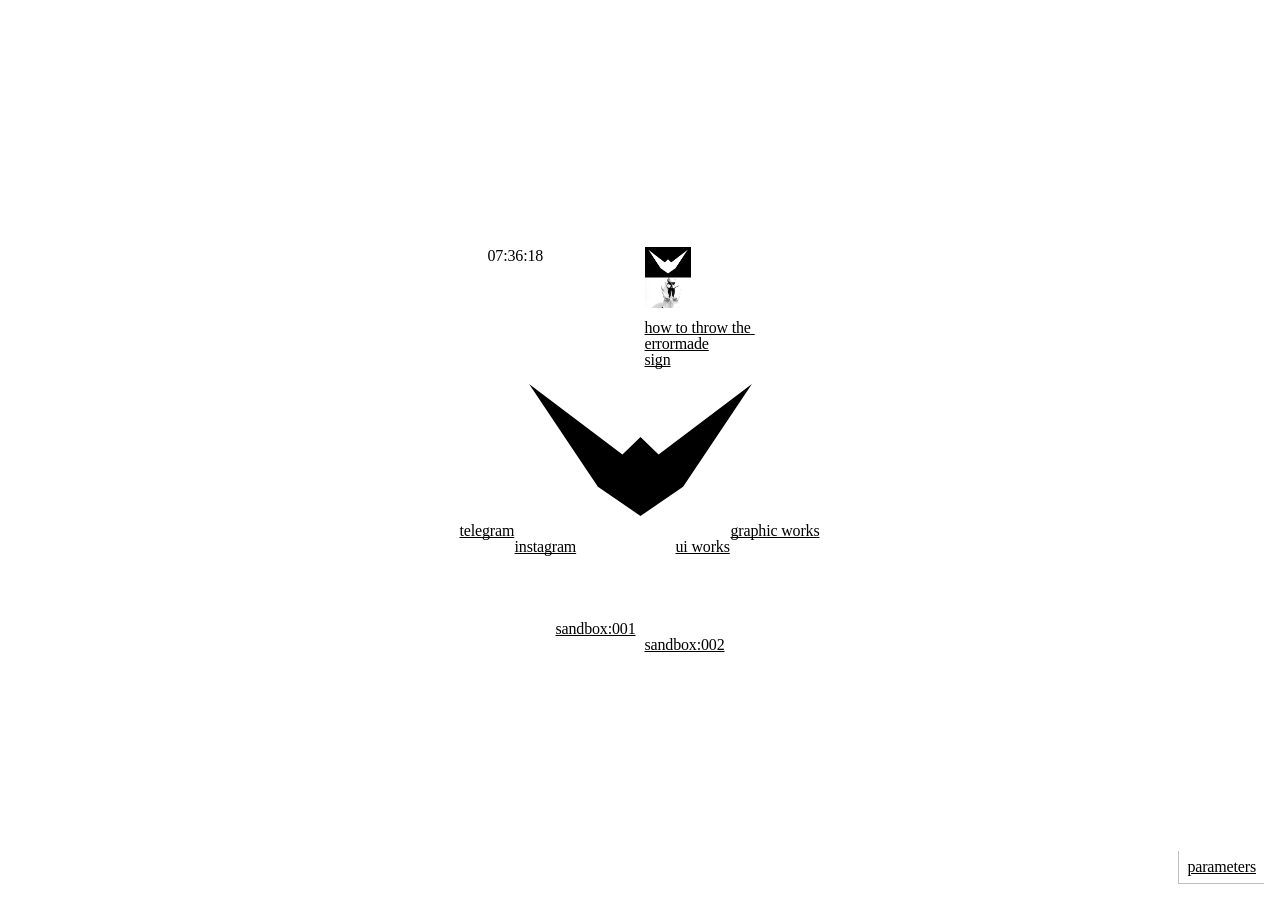
==== commit ce8679c9: "Ship tuned home/works experience and hide parameters controls. Bake shared intro/layout params for p" ====
--- a/index.html
+++ b/index.html
@@ -5,31 +5,69 @@
     <meta name="viewport" content="width=device-width, initial-scale=1, viewport-fit=cover" />
     <title>ERRORMADE</title>
     <link rel="icon" href="assets/logo.svg" type="image/svg+xml" />
-    <link rel="stylesheet" href="styles.css" />
+    <link rel="stylesheet" href="styles.css?v=20260911-ship" />
+    <script>
+      (function () {
+        // Shared params file = single source of truth for desktop + phone (local server).
+        try {
+          var xhr = new XMLHttpRequest();
+          xhr.open("GET", "dev-params.json?t=" + Date.now(), false);
+          xhr.send(null);
+          if (xhr.status >= 200 && xhr.status < 300 && xhr.responseText) {
+            var data = JSON.parse(xhr.responseText);
+            Object.keys(data).forEach(function (key) {
+              if (key.indexOf("errormade-") === 0) {
+                localStorage.setItem(key, String(data[key]));
+              }
+            });
+            if (data.__stamp) {
+              localStorage.setItem("errormade-dev-params-stamp", String(data.__stamp));
+            }
+          }
+        } catch (error) {}
+
+        function readNum(key, fallback) {
+          try {
+            var raw = localStorage.getItem(key);
+            if (raw == null) return fallback;
+            var value = Number(raw);
+            return isFinite(value) ? value : fallback;
+          } catch (error) {
+            return fallback;
+          }
+        }
+        var blur = readNum("errormade-home-intro-logo-blur", 0);
+        var rise = readNum("errormade-home-intro-logo-rise", 0);
+        var scale = readNum("errormade-home-intro-logo-scale", 1);
+        if (blur <= 0 && rise <= 0 && Math.abs(scale - 1) < 0.001) {
+          document.documentElement.classList.add("is-logo-intro-skip");
+        }
+      })();
+    </script>
   </head>
-  <body class="home">
+  <body class="home is-home-intro">
     <h1 class="visually-hidden">ERRORMADE</h1>
     <canvas class="home-spray" id="home-spray" aria-hidden="true"></canvas>
     <div class="spray-cursor" id="home-spray-cursor" aria-hidden="true"></div>
     <div class="stage">
       <div class="home-cluster">
-        <div class="logo">
-          <img src="assets/logo.svg" width="203" height="120" alt="" />
+        <div class="logo home-intro-item" data-intro="logo">
+          <img src="assets/logo.svg" width="287" height="170" alt="" />
         </div>
 
-        <time class="link link-clock home-hover-target" id="live-clock">00:00:00</time>
-        <a class="link link-telegram home-hover-target" href="https://t.me/errormade" target="_blank" rel="noopener noreferrer">telegram</a>
-        <a class="link link-instagram home-hover-target" href="https://www.instagram.com/iamerrormade/" target="_blank" rel="noopener noreferrer">instagram</a>
-        <a class="link link-ui-works home-hover-target" href="#ui-works">ui works</a>
-        <a class="link link-graphic-works home-hover-target" href="#graphic-works">graphic works</a>
+        <time class="link link-clock home-hover-target home-intro-item" id="live-clock" data-intro="rest">00:00:00</time>
+        <a class="link link-telegram home-hover-target home-intro-item" data-intro="rest" href="https://t.me/errormade" target="_blank" rel="noopener noreferrer">telegram</a>
+        <a class="link link-instagram home-hover-target home-intro-item" data-intro="rest" href="https://www.instagram.com/iamerrormade/" target="_blank" rel="noopener noreferrer">instagram</a>
+        <a class="link link-ui-works home-hover-target home-intro-item" data-intro="rest" href="#ui-works">ui works</a>
+        <a class="link link-graphic-works home-hover-target home-intro-item" data-intro="rest" href="#graphic-works">graphic works</a>
         <div class="sandbox-links">
-          <a class="link link-sandbox-001 home-hover-target" href="https://errormade77.github.io/sandbox001/" target="_blank" rel="noopener noreferrer">sandbox:001</a>
-          <a class="link link-sandbox-002 home-hover-target" href="https://errormade77.github.io/sandbox002/" target="_blank" rel="noopener noreferrer">sandbox:002</a>
+          <a class="link link-sandbox-001 home-hover-target home-intro-item" data-intro="rest" href="https://errormade77.github.io/sandbox001/" target="_blank" rel="noopener noreferrer">sandbox:001</a>
+          <a class="link link-sandbox-002 home-hover-target home-intro-item" data-intro="rest" href="https://errormade77.github.io/sandbox002/" target="_blank" rel="noopener noreferrer">sandbox:002</a>
         </div>
 
-        <a class="howto-teaser home-hover-target" href="#guide">
+        <a class="howto-teaser home-hover-target home-intro-item" data-intro="rest" href="#guide">
           <span class="howto-teaser-image">
-            <img src="assets/poster-thumb.jpg" width="52" height="70" alt="" />
+            <img src="assets/poster-thumb.jpg" width="60" height="81" alt="" />
           </span>
           <span class="howto-teaser-text">how to throw the errormade
 sign</span>
@@ -37,7 +75,7 @@
       </div>
     </div>
 
-    <button class="uiworks-params home-params home-hover-target" id="home-params-open" type="button" hidden>parameters</button>
+    <button class="uiworks-params home-params" id="home-params-open" type="button" hidden>parameters</button>
     <div class="params-modal home-params-modal" id="home-params-modal" hidden>
       <div class="params-panel">
         <p class="params-title">parameters</p>
@@ -90,7 +128,7 @@
             </span>
           </label>
         </div>
-        <label class="params-check">
+        <label class="params-check params-check-blend">
           <input id="home-blend-difference" type="checkbox" checked />
           <span>difference blend</span>
         </label>
@@ -150,12 +188,87 @@
           </label>
           <button class="params-upload" id="home-spray-clear" type="button">clear canvas</button>
         </div>
+        <p class="params-title">intro</p>
+        <label class="params-field">
+          <span>logo blur</span>
+          <span class="params-width-row">
+            <input id="home-intro-logo-blur" type="range" min="0" max="24" step="0.5" value="0" />
+            <input id="home-intro-logo-blur-number" type="number" min="0" max="24" step="0.5" value="0" />
+          </span>
+        </label>
+        <label class="params-field">
+          <span>rest blur</span>
+          <span class="params-width-row">
+            <input id="home-intro-rest-blur" type="range" min="0" max="24" step="0.5" value="0" />
+            <input id="home-intro-rest-blur-number" type="number" min="0" max="24" step="0.5" value="0" />
+          </span>
+        </label>
+        <label class="params-field">
+          <span>intro speed</span>
+          <span class="params-width-row">
+            <input id="home-intro-speed" type="range" min="0.1" max="2" step="0.05" value="0.55" />
+            <input id="home-intro-speed-number" type="number" min="0.1" max="2" step="0.05" value="0.55" />
+          </span>
+        </label>
+        <label class="params-field">
+          <span>intro delay</span>
+          <span class="params-width-row">
+            <input id="home-intro-delay" type="range" min="0" max="2" step="0.01" value="0.25" />
+            <input id="home-intro-delay-number" type="number" min="0" max="2" step="0.01" value="0.25" />
+          </span>
+        </label>
+        <label class="params-field">
+          <span>logo scale</span>
+          <span class="params-width-row">
+            <input id="home-intro-logo-scale" type="range" min="0.2" max="2" step="0.05" value="1" />
+            <input id="home-intro-logo-scale-number" type="number" min="0.2" max="2" step="0.05" value="1" />
+          </span>
+        </label>
+        <label class="params-field">
+          <span>logo rise</span>
+          <span class="params-width-row">
+            <input id="home-intro-logo-rise" type="range" min="0" max="200" step="1" value="0" />
+            <input id="home-intro-logo-rise-number" type="number" min="0" max="200" step="1" value="0" />
+          </span>
+        </label>
+        <label class="params-field">
+          <span>rest scale</span>
+          <span class="params-width-row">
+            <input id="home-intro-rest-scale" type="range" min="0.2" max="2" step="0.05" value="0.85" />
+            <input id="home-intro-rest-scale-number" type="number" min="0.2" max="2" step="0.05" value="0.85" />
+          </span>
+        </label>
+        <label class="params-field">
+          <span>rest rise</span>
+          <span class="params-width-row">
+            <input id="home-intro-rest-rise" type="range" min="0" max="200" step="1" value="40" />
+            <input id="home-intro-rest-rise-number" type="number" min="0" max="200" step="1" value="40" />
+          </span>
+        </label>
+        <label class="params-check">
+          <input id="home-intro-rest-rise-random" type="checkbox" />
+          <span>rest rise random</span>
+        </label>
+        <label class="params-check">
+          <input id="home-intro-scramble" type="checkbox" />
+          <span>intro scramble</span>
+        </label>
+        <label class="params-check">
+          <input id="home-intro-randomize" type="checkbox" />
+          <span>intro randomize</span>
+        </label>
+        <button class="params-upload" id="home-intro-replay" type="button">replay intro</button>
         <button class="close params-close" id="home-params-close" type="button">close</button>
       </div>
     </div>
 
     <div class="uiworks-window" id="uiworks-window" role="dialog" aria-modal="true" aria-label="ui works" hidden>
       <div class="uiworks-stage">
+        <div class="uiworks-scrub-wrap" id="uiworks-scrub-wrap" hidden>
+          <div class="uiworks-column uiworks-scrub-column" id="uiworks-scrub-column">
+            <div class="uiworks-scrub" aria-hidden="true"></div>
+          </div>
+        </div>
         <div class="uiworks-column-wrap">
           <div class="uiworks-column" id="uiworks-column">
             <div class="uiworks-scrub" aria-hidden="true"></div>
@@ -170,12 +283,41 @@
       <div class="params-modal" id="uiworks-params-modal" hidden>
         <div class="params-panel">
           <p class="params-title">parameters</p>
-          <label class="params-field">
-            <span>column width</span>
-            <span class="params-width-row">
-              <input id="uiworks-width" type="range" min="120" max="1400" step="1" value="310" />
-              <input id="uiworks-width-number" type="number" min="120" max="1400" step="1" value="310" />
-            </span>
+          <label class="params-field params-scrub-width-field">
+            <span>small column</span>
+            <span class="params-width-row">
+              <input id="uiworks-width" type="range" min="64" max="800" step="1" value="310" />
+              <input id="uiworks-width-number" type="number" min="64" max="800" step="1" value="310" />
+            </span>
+          </label>
+          <label class="params-field">
+            <span>small column order</span>
+            <select id="uiworks-scrub-order">
+              <option value="normal" selected>top to bottom</option>
+              <option value="reverse">bottom to top</option>
+            </select>
+          </label>
+          <label class="params-field">
+            <span>large column</span>
+            <span class="params-width-row">
+              <input id="uiworks-main-width" type="range" min="160" max="1600" step="1" value="1065" />
+              <input id="uiworks-main-width-number" type="number" min="160" max="1600" step="1" value="1065" />
+            </span>
+          </label>
+          <label class="params-field">
+            <span>large column align</span>
+            <select id="uiworks-main-align">
+              <option value="left" selected>left</option>
+              <option value="center">center</option>
+              <option value="right">right</option>
+            </select>
+          </label>
+          <label class="params-field">
+            <span>media size</span>
+            <select id="uiworks-media-fit">
+              <option value="width" selected>fit width</option>
+              <option value="height">fit height</option>
+            </select>
           </label>
           <label class="params-field">
             <span>scroll sensitivity</span>
@@ -191,21 +333,72 @@
               <input id="uiworks-scroll-smooth-number" type="number" min="0" max="90" step="1" value="90" />
             </span>
           </label>
-          <label class="params-check params-preview-field" id="uiworks-preview-toggle-field">
-            <input id="uiworks-preview-toggle" type="checkbox" checked />
-            <span>scroll preview</span>
-          </label>
-          <label class="params-check params-preview-field" id="uiworks-preview-fill-field" hidden>
-            <input id="uiworks-preview-fill" type="checkbox" checked />
-            <span>fill height</span>
-          </label>
-          <label class="params-field params-preview-field" id="uiworks-preview-width-field" hidden>
-            <span id="uiworks-preview-width-label">preview width</span>
-            <span class="params-width-row">
-              <input id="uiworks-preview-width" type="range" min="200" max="1600" step="1" value="1065" />
-              <input id="uiworks-preview-width-number" type="number" min="200" max="1600" step="1" value="1065" />
-            </span>
-          </label>
+          <p class="params-title">column intro</p>
+          <label class="params-field">
+            <span>small blur</span>
+            <span class="params-width-row">
+              <input id="uiworks-intro-small-blur" type="range" min="0" max="24" step="0.5" value="0" />
+              <input id="uiworks-intro-small-blur-number" type="number" min="0" max="24" step="0.5" value="0" />
+            </span>
+          </label>
+          <label class="params-field">
+            <span>large blur</span>
+            <span class="params-width-row">
+              <input id="uiworks-intro-large-blur" type="range" min="0" max="24" step="0.5" value="0" />
+              <input id="uiworks-intro-large-blur-number" type="number" min="0" max="24" step="0.5" value="0" />
+            </span>
+          </label>
+          <label class="params-field">
+            <span>intro speed</span>
+            <span class="params-width-row">
+              <input id="uiworks-intro-speed" type="range" min="0.1" max="2" step="0.05" value="0.55" />
+              <input id="uiworks-intro-speed-number" type="number" min="0.1" max="2" step="0.05" value="0.55" />
+            </span>
+          </label>
+          <label class="params-field">
+            <span>intro delay</span>
+            <span class="params-width-row">
+              <input id="uiworks-intro-delay" type="range" min="0" max="2" step="0.01" value="0.25" />
+              <input id="uiworks-intro-delay-number" type="number" min="0" max="2" step="0.01" value="0.25" />
+            </span>
+          </label>
+          <label class="params-field">
+            <span>small scale</span>
+            <span class="params-width-row">
+              <input id="uiworks-intro-small-scale" type="range" min="0.2" max="2" step="0.05" value="1" />
+              <input id="uiworks-intro-small-scale-number" type="number" min="0.2" max="2" step="0.05" value="1" />
+            </span>
+          </label>
+          <label class="params-field">
+            <span>small rise</span>
+            <span class="params-width-row">
+              <input id="uiworks-intro-small-rise" type="range" min="0" max="200" step="1" value="0" />
+              <input id="uiworks-intro-small-rise-number" type="number" min="0" max="200" step="1" value="0" />
+            </span>
+          </label>
+          <label class="params-field">
+            <span>large scale</span>
+            <span class="params-width-row">
+              <input id="uiworks-intro-large-scale" type="range" min="0.2" max="2" step="0.05" value="0.85" />
+              <input id="uiworks-intro-large-scale-number" type="number" min="0.2" max="2" step="0.05" value="0.85" />
+            </span>
+          </label>
+          <label class="params-field">
+            <span>large rise</span>
+            <span class="params-width-row">
+              <input id="uiworks-intro-large-rise" type="range" min="0" max="200" step="1" value="40" />
+              <input id="uiworks-intro-large-rise-number" type="number" min="0" max="200" step="1" value="40" />
+            </span>
+          </label>
+          <label class="params-check">
+            <input id="uiworks-intro-large-rise-random" type="checkbox" />
+            <span>large rise random</span>
+          </label>
+          <label class="params-check">
+            <input id="uiworks-intro-randomize" type="checkbox" />
+            <span>intro randomize</span>
+          </label>
+          <button class="params-upload" id="uiworks-intro-replay" type="button">replay column intro</button>
           <button class="params-upload" id="uiworks-upload" type="button">upload media</button>
           <input
             class="visually-hidden"
@@ -222,6 +415,11 @@
 
     <div class="uiworks-window" id="graphicworks-window" role="dialog" aria-modal="true" aria-label="graphic works" hidden>
       <div class="uiworks-stage">
+        <div class="uiworks-scrub-wrap" id="graphicworks-scrub-wrap" hidden>
+          <div class="uiworks-column uiworks-scrub-column" id="graphicworks-scrub-column">
+            <div class="uiworks-scrub" aria-hidden="true"></div>
+          </div>
+        </div>
         <div class="uiworks-column-wrap">
           <div class="uiworks-column" id="graphicworks-column">
             <div class="uiworks-scrub" aria-hidden="true"></div>
@@ -236,12 +434,41 @@
       <div class="params-modal" id="graphicworks-params-modal" hidden>
         <div class="params-panel">
           <p class="params-title">parameters</p>
-          <label class="params-field">
-            <span>column width</span>
-            <span class="params-width-row">
-              <input id="graphicworks-width" type="range" min="120" max="1400" step="1" value="310" />
-              <input id="graphicworks-width-number" type="number" min="120" max="1400" step="1" value="310" />
-            </span>
+          <label class="params-field params-scrub-width-field">
+            <span>small column</span>
+            <span class="params-width-row">
+              <input id="graphicworks-width" type="range" min="64" max="800" step="1" value="310" />
+              <input id="graphicworks-width-number" type="number" min="64" max="800" step="1" value="310" />
+            </span>
+          </label>
+          <label class="params-field">
+            <span>small column order</span>
+            <select id="graphicworks-scrub-order">
+              <option value="normal" selected>top to bottom</option>
+              <option value="reverse">bottom to top</option>
+            </select>
+          </label>
+          <label class="params-field">
+            <span>large column</span>
+            <span class="params-width-row">
+              <input id="graphicworks-main-width" type="range" min="160" max="1600" step="1" value="1065" />
+              <input id="graphicworks-main-width-number" type="number" min="160" max="1600" step="1" value="1065" />
+            </span>
+          </label>
+          <label class="params-field">
+            <span>large column align</span>
+            <select id="graphicworks-main-align">
+              <option value="left" selected>left</option>
+              <option value="center">center</option>
+              <option value="right">right</option>
+            </select>
+          </label>
+          <label class="params-field">
+            <span>media size</span>
+            <select id="graphicworks-media-fit">
+              <option value="width" selected>fit width</option>
+              <option value="height">fit height</option>
+            </select>
           </label>
           <label class="params-field">
             <span>scroll sensitivity</span>
@@ -257,21 +484,72 @@
               <input id="graphicworks-scroll-smooth-number" type="number" min="0" max="90" step="1" value="90" />
             </span>
           </label>
-          <label class="params-check params-preview-field" id="graphicworks-preview-toggle-field">
-            <input id="graphicworks-preview-toggle" type="checkbox" checked />
-            <span>scroll preview</span>
-          </label>
-          <label class="params-check params-preview-field" id="graphicworks-preview-fill-field" hidden>
-            <input id="graphicworks-preview-fill" type="checkbox" checked />
-            <span>fill height</span>
-          </label>
-          <label class="params-field params-preview-field" id="graphicworks-preview-width-field" hidden>
-            <span id="graphicworks-preview-width-label">preview width</span>
-            <span class="params-width-row">
-              <input id="graphicworks-preview-width" type="range" min="200" max="1600" step="1" value="1065" />
-              <input id="graphicworks-preview-width-number" type="number" min="200" max="1600" step="1" value="1065" />
-            </span>
-          </label>
+          <p class="params-title">column intro</p>
+          <label class="params-field">
+            <span>small blur</span>
+            <span class="params-width-row">
+              <input id="graphicworks-intro-small-blur" type="range" min="0" max="24" step="0.5" value="0" />
+              <input id="graphicworks-intro-small-blur-number" type="number" min="0" max="24" step="0.5" value="0" />
+            </span>
+          </label>
+          <label class="params-field">
+            <span>large blur</span>
+            <span class="params-width-row">
+              <input id="graphicworks-intro-large-blur" type="range" min="0" max="24" step="0.5" value="0" />
+              <input id="graphicworks-intro-large-blur-number" type="number" min="0" max="24" step="0.5" value="0" />
+            </span>
+          </label>
+          <label class="params-field">
+            <span>intro speed</span>
+            <span class="params-width-row">
+              <input id="graphicworks-intro-speed" type="range" min="0.1" max="2" step="0.05" value="0.55" />
+              <input id="graphicworks-intro-speed-number" type="number" min="0.1" max="2" step="0.05" value="0.55" />
+            </span>
+          </label>
+          <label class="params-field">
+            <span>intro delay</span>
+            <span class="params-width-row">
+              <input id="graphicworks-intro-delay" type="range" min="0" max="2" step="0.01" value="0.25" />
+              <input id="graphicworks-intro-delay-number" type="number" min="0" max="2" step="0.01" value="0.25" />
+            </span>
+          </label>
+          <label class="params-field">
+            <span>small scale</span>
+            <span class="params-width-row">
+              <input id="graphicworks-intro-small-scale" type="range" min="0.2" max="2" step="0.05" value="1" />
+              <input id="graphicworks-intro-small-scale-number" type="number" min="0.2" max="2" step="0.05" value="1" />
+            </span>
+          </label>
+          <label class="params-field">
+            <span>small rise</span>
+            <span class="params-width-row">
+              <input id="graphicworks-intro-small-rise" type="range" min="0" max="200" step="1" value="0" />
+              <input id="graphicworks-intro-small-rise-number" type="number" min="0" max="200" step="1" value="0" />
+            </span>
+          </label>
+          <label class="params-field">
+            <span>large scale</span>
+            <span class="params-width-row">
+              <input id="graphicworks-intro-large-scale" type="range" min="0.2" max="2" step="0.05" value="0.85" />
+              <input id="graphicworks-intro-large-scale-number" type="number" min="0.2" max="2" step="0.05" value="0.85" />
+            </span>
+          </label>
+          <label class="params-field">
+            <span>large rise</span>
+            <span class="params-width-row">
+              <input id="graphicworks-intro-large-rise" type="range" min="0" max="200" step="1" value="40" />
+              <input id="graphicworks-intro-large-rise-number" type="number" min="0" max="200" step="1" value="40" />
+            </span>
+          </label>
+          <label class="params-check">
+            <input id="graphicworks-intro-large-rise-random" type="checkbox" />
+            <span>large rise random</span>
+          </label>
+          <label class="params-check">
+            <input id="graphicworks-intro-randomize" type="checkbox" />
+            <span>intro randomize</span>
+          </label>
+          <button class="params-upload" id="graphicworks-intro-replay" type="button">replay column intro</button>
           <button class="params-upload" id="graphicworks-upload" type="button">upload media</button>
           <input
             class="visually-hidden"
@@ -758,6 +1036,6 @@
   }
 ]
     </script>
-    <script src="script.js"></script>
+    <script src="script.js?v=20260911-ship"></script>
   </body>
 </html>
--- a/styles.css
+++ b/styles.css
@@ -32,6 +32,15 @@
 
 a:hover {
   opacity: 0.55;
+}
+
+/* No browser focus rings (Safari yellow / Chrome-Firefox blue) on home links. */
+.home a:focus,
+.home a:focus-visible,
+.home button:focus,
+.home button:focus-visible {
+  outline: none;
+  box-shadow: none;
 }
 
 img {
@@ -169,17 +178,18 @@
 }
 
 @supports (-webkit-touch-callout: none) {
+  /* iPhone/iPad: difference blend is broken — force normal paint. */
   .home.is-blend-difference .logo,
   .home.is-blend-difference .link,
   .home.is-blend-difference .howto-teaser-text,
   .home.is-blend-difference .home-params {
-    color: var(--black);
-    mix-blend-mode: difference;
-    transform: none;
+    color: var(--black) !important;
+    mix-blend-mode: normal !important;
+    transform: none !important;
   }
 
   .home.is-blend-difference .logo img {
-    filter: none;
+    filter: none !important;
   }
 }
 
@@ -200,16 +210,23 @@
 
 .logo {
   position: absolute;
-  left: 859px;
-  top: 480px;
-  width: 203px;
-  height: 120px;
+  left: 817px;
+  top: 455px;
+  width: 287px;
+  height: 170px;
   overflow: hidden;
 }
 
 .logo img {
-  width: 203px;
-  height: 120px;
+  width: 287px;
+  height: 170px;
+}
+
+a.link,
+button.home-params.home-intro-item {
+  text-decoration: underline;
+  text-underline-position: from-font;
+  text-decoration-skip-ink: none;
 }
 
 .link {
@@ -223,28 +240,28 @@
 }
 
 .link-clock {
-  left: 772px;
-  top: 354px;
+  left: 805px;
+  top: 365px;
 }
 
 .link-telegram {
-  left: 661px;
-  top: 464px;
+  left: 647px;
+  top: 544px;
 }
 
 .link-instagram {
-  left: 716px;
-  top: 480px;
+  left: 702px;
+  top: 560px;
 }
 
 .link-ui-works {
-  left: 1097px;
-  top: 540px;
+  left: 1219px;
+  top: 544px;
 }
 
 .link-graphic-works {
-  left: 1152px;
-  top: 556px;
+  left: 1124px;
+  top: 560px;
 }
 
 .sandbox-links {
@@ -252,19 +269,19 @@
 }
 
 .link-sandbox-001 {
-  left: 909px;
-  top: 754px;
+  left: 875px;
+  top: 684px;
 }
 
 .link-sandbox-002 {
-  left: 990px;
-  top: 767px;
+  left: 964px;
+  top: 697px;
 }
 
 .howto-teaser {
   position: absolute;
-  left: 1097px;
-  top: 259px;
+  left: 964px;
+  top: 278px;
   display: flex;
   flex-direction: column;
   align-items: flex-start;
@@ -290,15 +307,15 @@
 }
 
 .howto-teaser-image {
-  width: 52px;
-  height: 70px;
+  width: 60px;
+  height: 81px;
   overflow: hidden;
   flex-shrink: 0;
 }
 
 .howto-teaser-image img {
-  width: 52px;
-  height: 70px;
+  width: 60px;
+  height: 81px;
   object-fit: cover;
 }
 
@@ -404,6 +421,8 @@
 
 .uiworks-window {
   --uiworks-column-width: 310px;
+  --uiworks-scrub-width: 310px;
+  --uiworks-main-width: 1065px;
   --uiworks-preview-width: 1065px;
   position: fixed;
   inset: 0;
@@ -451,6 +470,133 @@
   width: var(--uiworks-column-width);
   height: 100%;
   z-index: 2;
+}
+
+.uiworks-scrub-wrap {
+  display: none;
+}
+
+/* Dual scrub: left scrub column + big synced column (desktop + compact). */
+.uiworks-window.is-dual-scrub .uiworks-scrub-wrap:not([hidden]) {
+  display: block;
+  position: absolute;
+  left: 0;
+  top: 0;
+  width: var(--uiworks-scrub-width);
+  height: 100%;
+  z-index: 3;
+  overflow: hidden;
+}
+
+.uiworks-window.is-dual-scrub .uiworks-scrub-column {
+  width: 100%;
+  height: 100%;
+  overflow-x: hidden;
+  overflow-y: auto;
+  /* Always programmatic on touch — reverse order inverts delta in JS.
+     Do not use overflow:hidden for reverse: iOS ignores scrollTop then. */
+  touch-action: none;
+  overscroll-behavior: contain;
+  -webkit-overflow-scrolling: auto;
+}
+
+.uiworks-window.is-dual-scrub .uiworks-column-wrap .uiworks-column {
+  touch-action: none;
+  overscroll-behavior: contain;
+}
+
+.uiworks-window.is-dual-scrub .uiworks-scrub-column.has-media {
+  padding-top: 50vh;
+  padding-bottom: 50vh;
+}
+
+.uiworks-window.is-dual-scrub .uiworks-scrub-column .uiworks-item,
+.uiworks-window.is-dual-scrub .uiworks-scrub-column .uiworks-item img,
+.uiworks-window.is-dual-scrub .uiworks-scrub-column .uiworks-item video {
+  width: 100%;
+  max-width: 100%;
+}
+
+.uiworks-window.is-dual-scrub .uiworks-column-wrap {
+  left: var(--uiworks-main-left, var(--uiworks-scrub-width));
+  width: var(--uiworks-main-width);
+}
+
+.uiworks-window.is-dual-scrub .uiworks-column-wrap .uiworks-column.has-media {
+  padding-top: 0;
+  padding-bottom: 0;
+}
+
+.uiworks-window.is-dual-scrub .uiworks-column-wrap .uiworks-column > .uiworks-scrub {
+  display: none !important;
+}
+
+.uiworks-window.is-dual-scrub.is-media-fit-width .uiworks-column-wrap .uiworks-item,
+.uiworks-window.is-dual-scrub.is-media-fit-width .uiworks-column-wrap .uiworks-item img,
+.uiworks-window.is-dual-scrub.is-media-fit-width .uiworks-column-wrap .uiworks-item video,
+.uiworks-window.is-dual-scrub.is-media-fit-width .uiworks-column-wrap .uiworks-block {
+  width: 100%;
+  max-width: 100%;
+  height: auto;
+}
+
+.uiworks-window.is-dual-scrub.is-media-fit-width .uiworks-column-wrap .uiworks-item img,
+.uiworks-window.is-dual-scrub.is-media-fit-width .uiworks-column-wrap .uiworks-item video {
+  object-fit: cover;
+}
+
+.uiworks-window.is-dual-scrub.is-media-fit-height .uiworks-column-wrap .uiworks-item {
+  width: fit-content;
+  max-width: 100%;
+  height: 100%;
+  margin-left: auto;
+  margin-right: auto;
+}
+
+.uiworks-window.is-dual-scrub.is-media-fit-height .uiworks-column-wrap .uiworks-item img {
+  width: auto;
+  max-width: 100%;
+  height: 100%;
+  object-fit: contain;
+}
+
+.uiworks-window.is-dual-scrub.is-media-fit-height .uiworks-column-wrap .uiworks-item video {
+  object-fit: contain;
+}
+
+.uiworks-window.is-dual-scrub.is-media-fit-height .uiworks-column-wrap .uiworks-block {
+  width: 100%;
+  height: 100%;
+  max-width: 100%;
+}
+
+.uiworks-window.is-dual-scrub .uiworks-preview,
+.uiworks-window.is-dual-scrub .uiworks-preview.is-visible {
+  display: none !important;
+}
+
+.uiworks-window.is-dual-scrub .uiworks-stage .close {
+  left: calc(var(--uiworks-main-left, var(--uiworks-scrub-width)) - 8px);
+  right: auto;
+  top: 16px;
+  transform: translateX(-100%);
+}
+
+/* Column intro — start/end driven in JS with concrete blur px (iOS-safe). */
+.uiworks-window {
+  --works-intro-speed: 0.55s;
+  --works-intro-small-blur: 0px;
+  --works-intro-large-blur: 0px;
+  --works-intro-small-scale: 1;
+  --works-intro-small-rise: 0px;
+  --works-intro-large-scale: 0.85;
+  --works-intro-large-rise: 40px;
+}
+
+.uiworks-window.is-column-intro.is-dual-scrub .uiworks-scrub-wrap:not([hidden]),
+.uiworks-window.is-column-intro .uiworks-column-wrap {
+  pointer-events: none;
+  mix-blend-mode: normal !important;
 }
 
 .uiworks-column {
@@ -508,6 +654,9 @@
   z-index: 1;
   pointer-events: none;
   overflow: hidden;
+  background-repeat: no-repeat;
+  background-position: top right;
+  background-size: contain;
 }
 
 .uiworks-window.is-preview .uiworks-preview.is-visible {
@@ -521,6 +670,10 @@
   height: auto;
   max-height: 100vh;
   object-fit: contain;
+}
+
+.uiworks-preview video.is-loading {
+  opacity: 0;
 }
 
 .uiworks-preview.has-video video,
@@ -578,7 +731,7 @@
   width: var(--uiworks-column-width);
   height: auto;
   vertical-align: top;
-  background: #f0f0f0;
+  background: transparent;
 }
 
 .uiworks-item img,
@@ -591,16 +744,18 @@
 }
 
 .uiworks-item video {
-  min-height: 220px;
-  background: #f0f0f0;
-}
-
-.uiworks-item.is-playing video {
   position: absolute;
   inset: 0;
   width: 100%;
   height: 100%;
   min-height: 0;
+  object-fit: cover;
+  background: transparent;
+  opacity: 0;
+}
+
+.uiworks-item.is-playing video {
+  opacity: 1;
 }
 
 .uiworks-stage .close,
@@ -619,7 +774,7 @@
 }
 
 .uiworks-params {
-  display: none !important;
+  display: none;
   left: auto;
   right: 16px;
   top: auto;
@@ -638,13 +793,150 @@
   appearance: none;
 }
 
+.uiworks-window.is-open .uiworks-params {
+  display: block;
+}
+
 .uiworks-params:hover {
   background: #f5f5f5;
 }
 
 .uiworks-params.home-params {
+  display: block !important;
   position: fixed;
   z-index: 5;
+  left: auto;
+  right: 16px;
+  top: auto;
+  bottom: 16px;
+}
+
+:root {
+  --home-intro-speed: 0.55s;
+  --home-intro-logo-blur: 0px;
+  --home-intro-rest-blur: 0px;
+  --home-intro-logo-scale: 1;
+  --home-intro-logo-rise: 0px;
+  --home-intro-rest-scale: 0.85;
+  --home-intro-rest-rise: 40px;
+}
+
+body.is-home-intro .home-intro-item {
+  opacity: 0;
+  pointer-events: none;
+  transition: none;
+  /* Difference blend + opacity animation = invisible frames on iOS Safari. */
+  mix-blend-mode: normal !important;
+}
+
+/* Logo with blur/rise/scale all neutral — always visible, no intro flash on reload. */
+html.is-logo-intro-skip body.is-home-intro .logo.home-intro-item,
+body.is-home-intro.is-logo-intro-skip .logo.home-intro-item,
+html.is-logo-intro-skip body.is-home-intro.is-blend-difference .logo.home-intro-item,
+body.is-home-intro.is-logo-intro-skip.is-blend-difference .logo.home-intro-item,
+html.is-logo-intro-skip body.is-home-intro.is-hover-blur .logo.home-intro-item,
+body.is-home-intro.is-logo-intro-skip.is-hover-blur .logo.home-intro-item {
+  opacity: 1;
+  filter: none;
+  transform: none;
+  pointer-events: auto;
+  transition: none;
+  mix-blend-mode: normal !important;
+}
+
+body.is-home-intro .home-intro-item.is-intro-visible {
+  opacity: 1;
+  filter: none;
+  transform: none;
+  pointer-events: auto;
+  transition: none;
+  mix-blend-mode: normal !important;
+}
+
+/* Motion (blur/rise/scale) is owned by JS inline styles — do not fight with CSS transforms. */
+body.is-home-intro .logo.home-intro-item,
+body.is-home-intro .home-intro-item[data-intro="rest"] {
+  overflow: visible;
+  transform-origin: center center;
+}
+
+/* Howto during intro: animate the whole teaser; no difference blend (it inverts the image
+   and lets the text escape parent opacity). Text uses solid black — same look on white. */
+body.is-home-intro a.howto-teaser.home-intro-item,
+body.is-home-intro.is-blend-difference a.howto-teaser.home-intro-item {
+  mix-blend-mode: normal !important;
+}
+
+body.is-home-intro .howto-teaser.home-intro-item .howto-teaser-text,
+body.is-home-intro.is-blend-difference .howto-teaser.home-intro-item .howto-teaser-text {
+  mix-blend-mode: normal !important;
+  transform: none;
+  color: var(--black);
+  transition: none;
+}
+
+body.is-home-intro .howto-teaser.home-intro-item .howto-teaser-image,
+body.is-home-intro .howto-teaser.home-intro-item .howto-teaser-image img,
+body.is-home-intro.is-blend-difference .howto-teaser.home-intro-item .howto-teaser-image,
+body.is-home-intro.is-blend-difference .howto-teaser.home-intro-item .howto-teaser-image img {
+  mix-blend-mode: normal !important;
+  transform: none;
+  transition: none;
+}
+
+/* Hover-blur forces filter/transition:none on howto — keep intro in control. */
+@media (hover: hover) and (pointer: fine) {
+  body.is-home-intro.is-hover-blur .howto-teaser.home-hover-target,
+  body.is-home-intro.is-hover-blur.is-home-hovering .howto-teaser.home-hover-target,
+  body.is-home-intro.is-hover-blur.is-home-hovering .howto-teaser.is-hovered {
+    opacity: 0;
+    filter: blur(var(--home-intro-rest-blur));
+    transform: translate3d(0, var(--home-intro-item-rise, var(--home-intro-rest-rise)), 0) scale(var(--home-intro-rest-scale));
+    transition: none;
+  }
+
+  body.is-home-intro.is-hover-blur .howto-teaser.home-hover-target.is-intro-visible,
+  body.is-home-intro.is-hover-blur.is-home-hovering .howto-teaser.home-hover-target.is-intro-visible,
+  body.is-home-intro.is-hover-blur.is-home-hovering .howto-teaser.is-hovered.is-intro-visible {
+    opacity: 1;
+    filter: blur(0);
+    transform: translate3d(0, 0, 0) scale(1);
+    transition:
+      opacity var(--home-intro-speed) ease,
+      filter var(--home-intro-speed) ease,
+      transform var(--home-intro-speed) ease;
+  }
+
+  body.is-home-intro.is-hover-blur .howto-teaser.home-hover-target .howto-teaser-image,
+  body.is-home-intro.is-hover-blur .howto-teaser.home-hover-target .howto-teaser-text,
+  body.is-home-intro.is-hover-blur.is-home-hovering .howto-teaser.home-hover-target .howto-teaser-image,
+  body.is-home-intro.is-hover-blur.is-home-hovering .howto-teaser.home-hover-target .howto-teaser-text,
+  body.is-home-intro.is-hover-blur.is-home-hovering .howto-teaser.is-hovered .howto-teaser-image,
+  body.is-home-intro.is-hover-blur.is-home-hovering .howto-teaser.is-hovered .howto-teaser-text {
+    filter: none;
+    transform: none;
+    transition: none;
+    /* do not force opacity:1 — stay inside parent intro fade */
+  }
+
+  body.is-home-intro.is-hover-blur .home-hover-target[data-intro="rest"],
+  body.is-home-intro.is-hover-blur.is-home-hovering .home-hover-target[data-intro="rest"],
+  body.is-home-intro.is-hover-blur.is-home-hovering .home-hover-target[data-intro="rest"].is-hovered {
+    transform: translate3d(0, var(--home-intro-item-rise, var(--home-intro-rest-rise)), 0) scale(var(--home-intro-rest-scale));
+    filter: blur(var(--home-intro-rest-blur));
+    transition: none;
+  }
+
+  body.is-home-intro.is-hover-blur .home-hover-target[data-intro="rest"].is-intro-visible,
+  body.is-home-intro.is-hover-blur.is-home-hovering .home-hover-target[data-intro="rest"].is-intro-visible,
+  body.is-home-intro.is-hover-blur.is-home-hovering .home-hover-target[data-intro="rest"].is-hovered.is-intro-visible {
+    transform: translate3d(0, 0, 0) scale(1);
+    filter: blur(0);
+    transition:
+      opacity var(--home-intro-speed) ease,
+      filter var(--home-intro-speed) ease,
+      transform var(--home-intro-speed) ease;
+  }
 }
 
 .params-modal {
@@ -717,6 +1009,19 @@
   font: inherit;
   color: inherit;
   letter-spacing: inherit;
+}
+
+.params-field select {
+  width: 100%;
+  padding: 4px 6px;
+  border: 0;
+  border-left: 1px solid var(--link-border);
+  border-bottom: 1px solid var(--link-border);
+  background: var(--white);
+  font: inherit;
+  color: inherit;
+  letter-spacing: inherit;
+  cursor: pointer;
 }
 
 .params-check {
@@ -977,9 +1282,9 @@
   padding: calc(8 / 1920 * 100cqw);
 }
 
-/* ========== Narrow screens ========== */
-
-@media (max-width: 720px) {
+/* ========== Phones & tablets ========== */
+
+@media (max-width: 1280px), (pointer: coarse), (any-pointer: coarse), (hover: none) {
   html,
   body.home {
     height: 100%;
@@ -1015,11 +1320,28 @@
 
   .home-cluster {
     position: relative;
-    width: 100%;
-    max-width: none;
-    height: 460px;
+    width: 393px;
+    height: 852px;
     flex-shrink: 0;
-    margin-top: 55px;
+    margin: 0;
+    /* No zoom — it kills intro filter:blur on iOS. Artboard is already mobile-sized. */
+  }
+
+  .params-check-blend {
+    display: none !important;
+  }
+
+  .home.is-blend-difference .logo,
+  .home.is-blend-difference .link,
+  .home.is-blend-difference .howto-teaser-text,
+  .home.is-blend-difference .home-params {
+    color: var(--black) !important;
+    mix-blend-mode: normal !important;
+    transform: none !important;
+  }
+
+  .home.is-blend-difference .logo img {
+    filter: none !important;
   }
 
   .uiworks-window.is-open,
@@ -1033,80 +1355,119 @@
   }
 
   .logo {
-    left: 50%;
-    top: 50%;
-    margin: -60px 0 0 -101.5px;
+    left: 85px;
+    top: 360px;
+    width: 223px;
+    height: 132px;
+    margin: 0;
+  }
+
+  .logo img {
+    width: 223px;
+    height: 132px;
   }
 
   .link-clock {
-    left: calc(50% - 108px);
-    top: calc(50% - 148px);
+    left: 44px;
+    top: 224px;
   }
 
   .link-telegram {
     left: 16px;
-    top: calc(50% - 28px);
+    top: 499px;
+    right: auto;
   }
 
   .link-instagram {
-    left: 28px;
-    top: calc(50% - 12px);
+    left: 71px;
+    top: 515px;
+    right: auto;
   }
 
   .link-ui-works {
-    left: auto;
-    right: 72px;
-    top: calc(50% + 6px);
+    left: 232px;
+    right: auto;
+    top: 515px;
   }
 
   .link-graphic-works {
-    left: auto;
-    right: 16px;
-    top: calc(50% + 22px);
+    left: 287px;
+    right: auto;
+    top: 499px;
   }
 
   .link-sandbox-001 {
-    left: calc(50% - 50px);
-    top: calc(50% + 96px);
+    left: 112px;
+    top: 597px;
   }
 
   .link-sandbox-002 {
-    left: calc(50% + 31px);
-    top: calc(50% + 109px);
+    left: 201px;
+    top: 613px;
   }
 
   .howto-teaser {
-    left: calc(50% - 30px);
+    left: 201px;
     right: auto;
-    top: calc(50% - 200px);
+    top: 223px;
+    width: 118px;
+    gap: 12px;
+  }
+
+  .howto-teaser-image {
+    width: 46px;
+    height: 61px;
+  }
+
+  .howto-teaser-image img {
+    width: 46px;
+    height: 61px;
+  }
+
+  .howto-teaser-text {
+    width: 100%;
   }
 
   .home-params {
-    right: 12px;
-    bottom: 12px;
+    right: max(12px, env(safe-area-inset-right, 0px));
+    bottom: max(12px, env(safe-area-inset-bottom, 0px));
   }
 
   .uiworks-window {
     --uiworks-column-width: 100%;
   }
 
-  .uiworks-window.is-preview .uiworks-column.has-media {
-    padding-top: 0;
-    padding-bottom: 0;
-  }
-
-  .uiworks-window.is-preview .uiworks-scrub,
-  .uiworks-window.is-preview .uiworks-preview,
-  .uiworks-window.is-preview .uiworks-preview.is-visible {
+  /* Width is fixed to 64px on compact — control stays desktop-only. */
+  .params-scrub-width-field {
     display: none !important;
   }
 
-  .params-preview-field {
-    display: none !important;
+  /* Keep dual-scrub layout vars on compact — don't stretch the large column to full width. */
+  .uiworks-window.is-dual-scrub .uiworks-column-wrap {
+    left: var(--uiworks-main-left, var(--uiworks-scrub-width));
+    width: var(--uiworks-main-width);
+    max-width: calc(100% - var(--uiworks-scrub-width));
+  }
+
+  .uiworks-window.is-dual-scrub .uiworks-scrub-wrap:not([hidden]) {
+    width: var(--uiworks-scrub-width);
+  }
+
+  .uiworks-window.is-dual-scrub .uiworks-scrub-column {
+    touch-action: none;
+    overflow-y: auto;
+    -webkit-overflow-scrolling: auto;
+  }
+
+  .uiworks-window.is-dual-scrub .uiworks-column-wrap .uiworks-column {
+    touch-action: none;
+    -webkit-overflow-scrolling: auto;
   }
 
   .uiworks-window.is-open {
     display: block;
+    height: 100%;
+    height: -webkit-fill-available;
     height: 100dvh;
     overflow: hidden;
     overscroll-behavior: none;
@@ -1152,10 +1513,17 @@
     left: auto;
   }
 
+  .uiworks-window.is-dual-scrub .uiworks-stage .close {
+    left: calc(var(--uiworks-main-left, var(--uiworks-scrub-width)) - 8px);
+    right: auto;
+    top: 12px;
+    transform: translateX(-100%);
+  }
+
   .uiworks-params {
-    right: 12px;
+    right: max(12px, env(safe-area-inset-right, 0px));
     top: auto;
-    bottom: 12px;
+    bottom: max(12px, env(safe-area-inset-bottom, 0px));
   }
 
   .params-panel {
@@ -1165,6 +1533,66 @@
     bottom: 52px;
     width: min(420px, calc(100% - 24px));
     max-height: calc(100% - 64px);
+  }
+
+  /* Full-width bottom sheet — usable on phones */
+  .params-modal.is-open {
+    display: block;
+    pointer-events: auto;
+    background: rgba(0, 0, 0, 0.25);
+    z-index: 40;
+    touch-action: auto;
+  }
+
+  .params-panel {
+    left: 0 !important;
+    right: 0 !important;
+    top: auto !important;
+    bottom: 0 !important;
+    width: 100% !important;
+    max-width: none !important;
+    max-height: min(88dvh, calc(100% - 12px)) !important;
+    padding: 16px 16px calc(16px + env(safe-area-inset-bottom, 0px));
+    border-left: 0;
+    border-right: 0;
+    border-bottom: 0;
+    border-top: 1px solid var(--link-border);
+    overflow-x: hidden;
+    overflow-y: auto;
+    -webkit-overflow-scrolling: touch;
+    overscroll-behavior: contain;
+    touch-action: pan-y;
+  }
+
+  .params-close {
+    position: sticky;
+    bottom: 0;
+    z-index: 2;
+    display: block;
+    width: 100%;
+    margin: 8px 0 0;
+    padding: 14px 8px;
+    background: var(--white);
+    border-top: 1px solid var(--link-border);
+    text-align: left;
+  }
+
+  .home.is-params-open {
+    touch-action: auto;
+  }
+
+  .home.is-params-open .home-params {
+    pointer-events: none;
+  }
+
+  .params-width-row input[type="number"] {
+    width: 72px;
+    font-size: 16px; /* avoid iOS zoom-on-focus */
+  }
+
+  .params-field select,
+  .params-check {
+    font-size: 16px;
   }
 
   .howto-window.is-open {
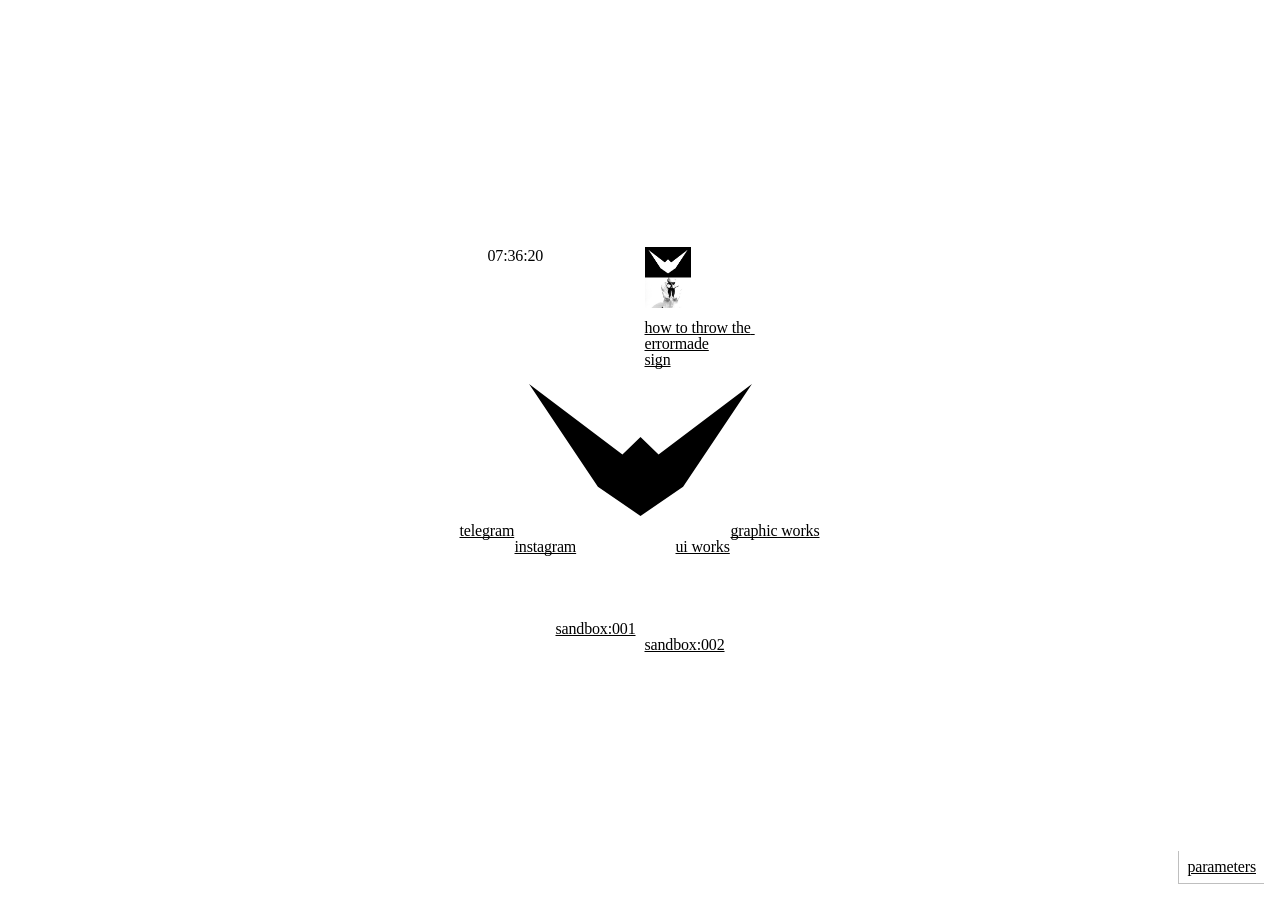
==== commit 317281b6: "Bake tuned local params as production defaults. Hover/spray were ignoring stored values and falling " ====
--- a/index.html
+++ b/index.html
@@ -5,30 +5,94 @@
     <meta name="viewport" content="width=device-width, initial-scale=1, viewport-fit=cover" />
     <title>ERRORMADE</title>
     <link rel="icon" href="assets/logo.svg" type="image/svg+xml" />
-    <link rel="stylesheet" href="styles.css?v=20260911-ship" />
+    <link rel="stylesheet" href="styles.css?v=20260911-ship-defaults" />
     <script>
       (function () {
-        // Shared params file = single source of truth for desktop + phone (local server).
+        // Baked ship defaults = exact local tuning. File overrides when present.
+        var DEFAULTS = {
+          "__stamp": "20260911-ship-defaults",
+          "errormade-graphicworks-column-width": "520",
+          "errormade-graphicworks-intro-delay": "0",
+          "errormade-graphicworks-intro-large-blur": "12",
+          "errormade-graphicworks-intro-large-rise": "20",
+          "errormade-graphicworks-intro-large-rise-random": "0",
+          "errormade-graphicworks-intro-large-scale": "1",
+          "errormade-graphicworks-intro-randomize": "0",
+          "errormade-graphicworks-intro-small-blur": "12.5",
+          "errormade-graphicworks-intro-small-rise": "20",
+          "errormade-graphicworks-intro-small-scale": "1",
+          "errormade-graphicworks-intro-speed": "0.55",
+          "errormade-graphicworks-main-column-align": "left",
+          "errormade-graphicworks-main-column-width": "400",
+          "errormade-graphicworks-media-fit": "width",
+          "errormade-graphicworks-preview-fill-height": "1",
+          "errormade-graphicworks-preview-width": "400",
+          "errormade-graphicworks-scrub-order": "normal",
+          "errormade-graphicworks-scroll-preview": "1",
+          "errormade-graphicworks-scroll-sens": "2",
+          "errormade-graphicworks-scroll-smooth": "90",
+          "errormade-home-blend-difference": "1",
+          "errormade-home-hover-blur": "8",
+          "errormade-home-hover-blur-on": "1",
+          "errormade-home-hover-follow": "1",
+          "errormade-home-hover-follow-amount": "10",
+          "errormade-home-hover-hide-cursor": "0",
+          "errormade-home-hover-scale": "1",
+          "errormade-home-hover-speed": "0.1",
+          "errormade-home-intro-blur": "1",
+          "errormade-home-intro-delay": "0",
+          "errormade-home-intro-logo-blur": "0",
+          "errormade-home-intro-logo-rise": "0",
+          "errormade-home-intro-logo-scale": "1",
+          "errormade-home-intro-randomize": "1",
+          "errormade-home-intro-rest-blur": "24",
+          "errormade-home-intro-rest-rise": "20",
+          "errormade-home-intro-rest-rise-random": "0",
+          "errormade-home-intro-rest-scale": "0.5",
+          "errormade-home-intro-scramble": "1",
+          "errormade-home-intro-speed": "0.5",
+          "errormade-home-others-scale": "1",
+          "errormade-home-spray-cluster": "23",
+          "errormade-home-spray-drips": "8",
+          "errormade-home-spray-intensity": "80",
+          "errormade-home-spray-liquid": "45",
+          "errormade-home-spray-on": "1",
+          "errormade-home-spray-particle-size": "1.5",
+          "errormade-home-spray-particles": "22",
+          "errormade-home-spray-size": "70"
+        };
+        window.__ERRORMADE_DEFAULTS__ = DEFAULTS;
+
+        function applyParams(data) {
+          if (!data) return;
+          Object.keys(data).forEach(function (key) {
+            if (key.indexOf("errormade-") === 0) {
+              try {
+                localStorage.setItem(key, String(data[key]));
+              } catch (error) {}
+            }
+          });
+          if (data.__stamp) {
+            try {
+              localStorage.setItem("errormade-dev-params-stamp", String(data.__stamp));
+            } catch (error) {}
+          }
+        }
+
+        applyParams(DEFAULTS);
         try {
           var xhr = new XMLHttpRequest();
           xhr.open("GET", "dev-params.json?t=" + Date.now(), false);
           xhr.send(null);
           if (xhr.status >= 200 && xhr.status < 300 && xhr.responseText) {
-            var data = JSON.parse(xhr.responseText);
-            Object.keys(data).forEach(function (key) {
-              if (key.indexOf("errormade-") === 0) {
-                localStorage.setItem(key, String(data[key]));
-              }
-            });
-            if (data.__stamp) {
-              localStorage.setItem("errormade-dev-params-stamp", String(data.__stamp));
-            }
+            applyParams(JSON.parse(xhr.responseText));
           }
         } catch (error) {}
 
         function readNum(key, fallback) {
           try {
             var raw = localStorage.getItem(key);
+            if (raw == null && DEFAULTS[key] != null) raw = DEFAULTS[key];
             if (raw == null) return fallback;
             var value = Number(raw);
             return isFinite(value) ? value : fallback;
@@ -199,8 +263,8 @@
         <label class="params-field">
           <span>rest blur</span>
           <span class="params-width-row">
-            <input id="home-intro-rest-blur" type="range" min="0" max="24" step="0.5" value="0" />
-            <input id="home-intro-rest-blur-number" type="number" min="0" max="24" step="0.5" value="0" />
+            <input id="home-intro-rest-blur" type="range" min="0" max="40" step="0.5" value="24" />
+            <input id="home-intro-rest-blur-number" type="number" min="0" max="40" step="0.5" value="24" />
           </span>
         </label>
         <label class="params-field">
@@ -1036,6 +1100,6 @@
   }
 ]
     </script>
-    <script src="script.js?v=20260911-ship"></script>
+    <script src="script.js?v=20260911-ship-defaults"></script>
   </body>
 </html>
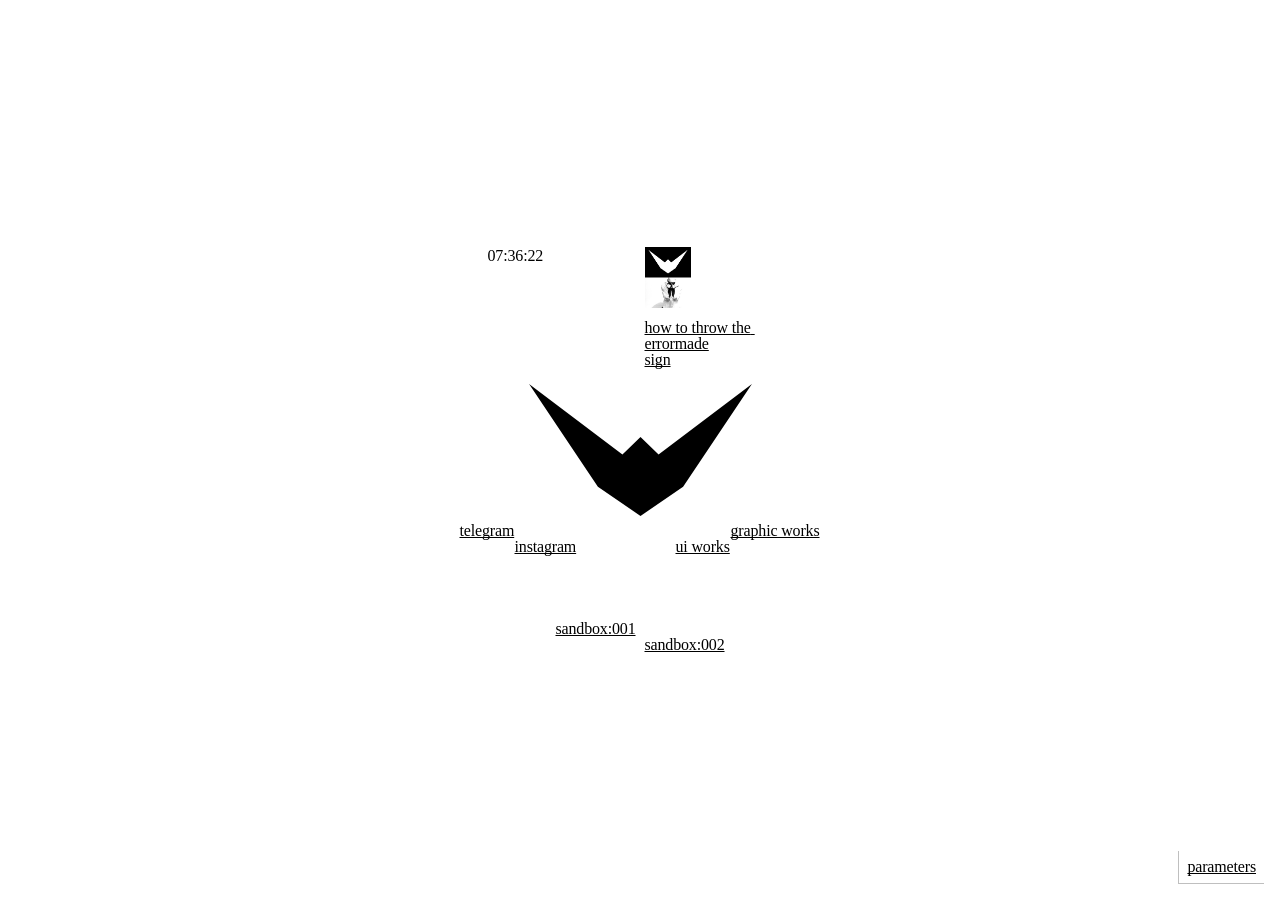
==== commit 2bc6e285: "Stop wiping local params on load and restore parameters buttons. Defaults only fill missing keys; sh" ====
--- a/index.html
+++ b/index.html
@@ -5,10 +5,10 @@
     <meta name="viewport" content="width=device-width, initial-scale=1, viewport-fit=cover" />
     <title>ERRORMADE</title>
     <link rel="icon" href="assets/logo.svg" type="image/svg+xml" />
-    <link rel="stylesheet" href="styles.css?v=20260911-ship-defaults" />
+    <link rel="stylesheet" href="styles.css?v=20260911-params-restore" />
     <script>
       (function () {
-        // Baked ship defaults = exact local tuning. File overrides when present.
+        // Fallbacks only — never overwrite existing localStorage on every load.
         var DEFAULTS = {
           "__stamp": "20260911-ship-defaults",
           "errormade-graphicworks-column-width": "520",
@@ -63,29 +63,48 @@
         };
         window.__ERRORMADE_DEFAULTS__ = DEFAULTS;
 
-        function applyParams(data) {
+        function fillMissing(data) {
           if (!data) return;
           Object.keys(data).forEach(function (key) {
-            if (key.indexOf("errormade-") === 0) {
+            if (key.indexOf("errormade-") !== 0) return;
+            try {
+              if (localStorage.getItem(key) == null) {
+                localStorage.setItem(key, String(data[key]));
+              }
+            } catch (error) {}
+          });
+        }
+
+        function applyFromFile(data) {
+          if (!data) return;
+          var localStamp = null;
+          try {
+            localStamp = localStorage.getItem("errormade-dev-params-stamp");
+          } catch (error) {}
+          var fileStamp = data.__stamp != null ? String(data.__stamp) : "";
+          // Shared file sync: only replace when the file stamp actually changed.
+          if (fileStamp && fileStamp !== String(localStamp || "")) {
+            Object.keys(data).forEach(function (key) {
+              if (key.indexOf("errormade-") !== 0) return;
               try {
                 localStorage.setItem(key, String(data[key]));
               } catch (error) {}
-            }
-          });
-          if (data.__stamp) {
+            });
             try {
-              localStorage.setItem("errormade-dev-params-stamp", String(data.__stamp));
+              localStorage.setItem("errormade-dev-params-stamp", fileStamp);
             } catch (error) {}
+            return;
           }
+          fillMissing(data);
         }
 
-        applyParams(DEFAULTS);
+        fillMissing(DEFAULTS);
         try {
           var xhr = new XMLHttpRequest();
           xhr.open("GET", "dev-params.json?t=" + Date.now(), false);
           xhr.send(null);
           if (xhr.status >= 200 && xhr.status < 300 && xhr.responseText) {
-            applyParams(JSON.parse(xhr.responseText));
+            applyFromFile(JSON.parse(xhr.responseText));
           }
         } catch (error) {}
 
@@ -139,7 +158,7 @@
       </div>
     </div>
 
-    <button class="uiworks-params home-params" id="home-params-open" type="button" hidden>parameters</button>
+    <button class="uiworks-params home-params home-hover-target home-intro-item" id="home-params-open" type="button" data-intro="rest">parameters</button>
     <div class="params-modal home-params-modal" id="home-params-modal" hidden>
       <div class="params-panel">
         <p class="params-title">parameters</p>
@@ -342,7 +361,7 @@
         </div>
         <div class="uiworks-preview" id="uiworks-preview" hidden></div>
         <button class="close" type="button">close</button>
-        <button class="uiworks-params" id="uiworks-params-open" type="button" hidden>parameters</button>
+        <button class="uiworks-params" id="uiworks-params-open" type="button">parameters</button>
       </div>
       <div class="params-modal" id="uiworks-params-modal" hidden>
         <div class="params-panel">
@@ -493,7 +512,7 @@
         </div>
         <div class="uiworks-preview" id="graphicworks-preview" hidden></div>
         <button class="close" type="button">close</button>
-        <button class="uiworks-params" id="graphicworks-params-open" type="button" hidden>parameters</button>
+        <button class="uiworks-params" id="graphicworks-params-open" type="button">parameters</button>
       </div>
       <div class="params-modal" id="graphicworks-params-modal" hidden>
         <div class="params-panel">
@@ -1100,6 +1119,6 @@
   }
 ]
     </script>
-    <script src="script.js?v=20260911-ship-defaults"></script>
+    <script src="script.js?v=20260911-params-restore"></script>
   </body>
 </html>
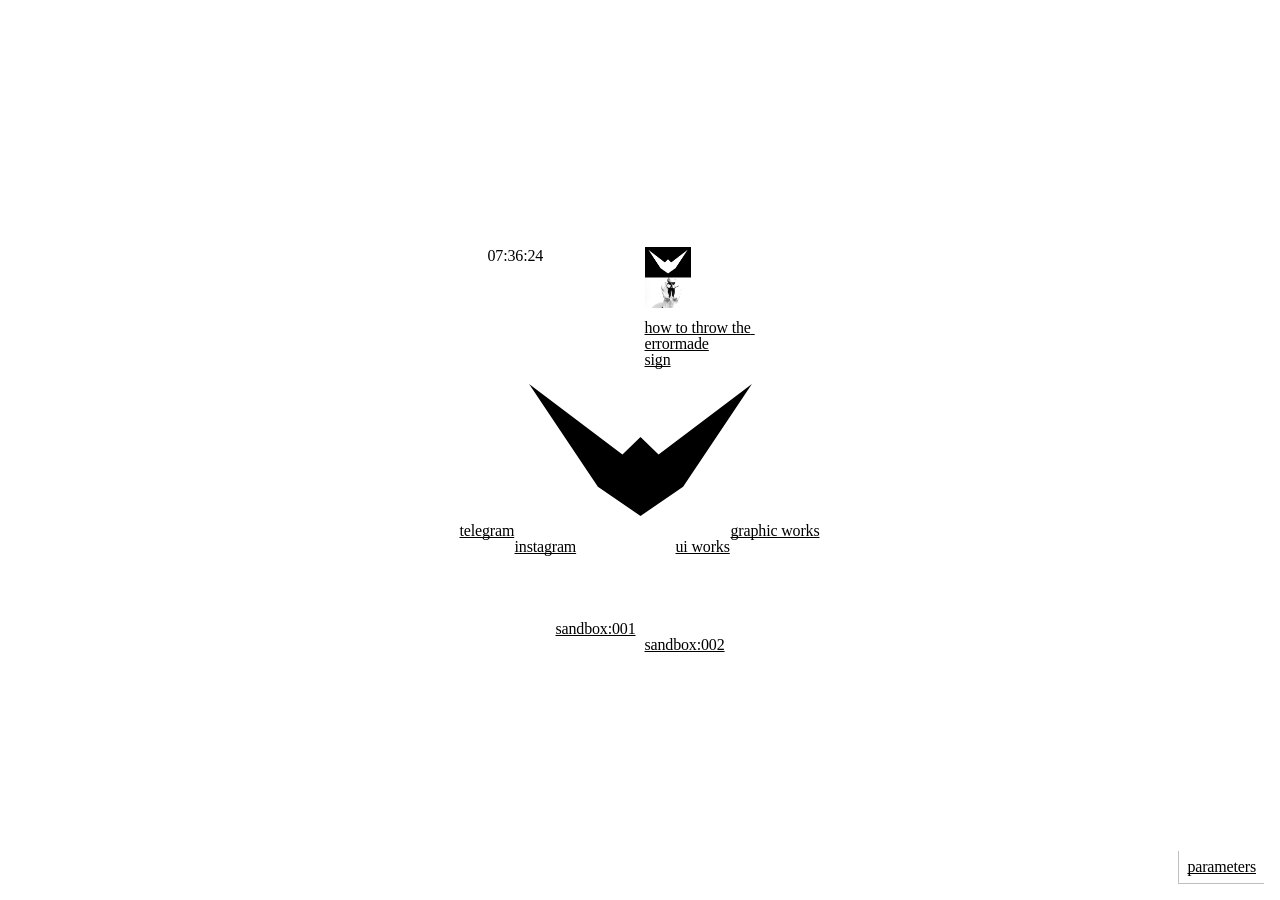
==== commit 95086ac1: "Ship current params defaults and add save-as-default control. Bake the live tuned values into produc" ====
--- a/index.html
+++ b/index.html
@@ -5,29 +5,21 @@
     <meta name="viewport" content="width=device-width, initial-scale=1, viewport-fit=cover" />
     <title>ERRORMADE</title>
     <link rel="icon" href="assets/logo.svg" type="image/svg+xml" />
-    <link rel="stylesheet" href="styles.css?v=20260911-params-restore" />
+    <link rel="stylesheet" href="styles.css?v=20260911-params-save" />
     <script>
       (function () {
         // Fallbacks only — never overwrite existing localStorage on every load.
         var DEFAULTS = {
-          "__stamp": "20260911-ship-defaults",
+          "__stamp": "20260911-ship-current",
           "errormade-graphicworks-column-width": "520",
           "errormade-graphicworks-intro-delay": "0",
           "errormade-graphicworks-intro-large-blur": "12",
           "errormade-graphicworks-intro-large-rise": "20",
-          "errormade-graphicworks-intro-large-rise-random": "0",
           "errormade-graphicworks-intro-large-scale": "1",
-          "errormade-graphicworks-intro-randomize": "0",
           "errormade-graphicworks-intro-small-blur": "12.5",
           "errormade-graphicworks-intro-small-rise": "20",
-          "errormade-graphicworks-intro-small-scale": "1",
-          "errormade-graphicworks-intro-speed": "0.55",
-          "errormade-graphicworks-main-column-align": "left",
-          "errormade-graphicworks-main-column-width": "400",
-          "errormade-graphicworks-media-fit": "width",
           "errormade-graphicworks-preview-fill-height": "1",
           "errormade-graphicworks-preview-width": "400",
-          "errormade-graphicworks-scrub-order": "normal",
           "errormade-graphicworks-scroll-preview": "1",
           "errormade-graphicworks-scroll-sens": "2",
           "errormade-graphicworks-scroll-smooth": "90",
@@ -52,14 +44,17 @@
           "errormade-home-intro-scramble": "1",
           "errormade-home-intro-speed": "0.5",
           "errormade-home-others-scale": "1",
-          "errormade-home-spray-cluster": "23",
           "errormade-home-spray-drips": "8",
           "errormade-home-spray-intensity": "80",
           "errormade-home-spray-liquid": "45",
           "errormade-home-spray-on": "1",
           "errormade-home-spray-particle-size": "1.5",
           "errormade-home-spray-particles": "22",
-          "errormade-home-spray-size": "70"
+          "errormade-home-spray-size": "70",
+          "errormade-uiworks-column-width": "520",
+          "errormade-uiworks-preview-fill-height": "1",
+          "errormade-uiworks-preview-width": "400",
+          "errormade-uiworks-scroll-preview": "1"
         };
         window.__ERRORMADE_DEFAULTS__ = DEFAULTS;
 
@@ -341,6 +336,7 @@
           <span>intro randomize</span>
         </label>
         <button class="params-upload" id="home-intro-replay" type="button">replay intro</button>
+        <button class="params-upload" data-params-save type="button">save as default</button>
         <button class="close params-close" id="home-params-close" type="button">close</button>
       </div>
     </div>
@@ -491,6 +487,7 @@
             multiple
           />
           <ul class="params-list" id="uiworks-params-list"></ul>
+          <button class="params-upload" data-params-save type="button">save as default</button>
           <button class="close params-close" id="uiworks-params-close" type="button">close</button>
         </div>
       </div>
@@ -642,6 +639,7 @@
             multiple
           />
           <ul class="params-list" id="graphicworks-params-list"></ul>
+          <button class="params-upload" data-params-save type="button">save as default</button>
           <button class="close params-close" id="graphicworks-params-close" type="button">close</button>
         </div>
       </div>
@@ -1119,6 +1117,6 @@
   }
 ]
     </script>
-    <script src="script.js?v=20260911-params-restore"></script>
+    <script src="script.js?v=20260911-params-save"></script>
   </body>
 </html>
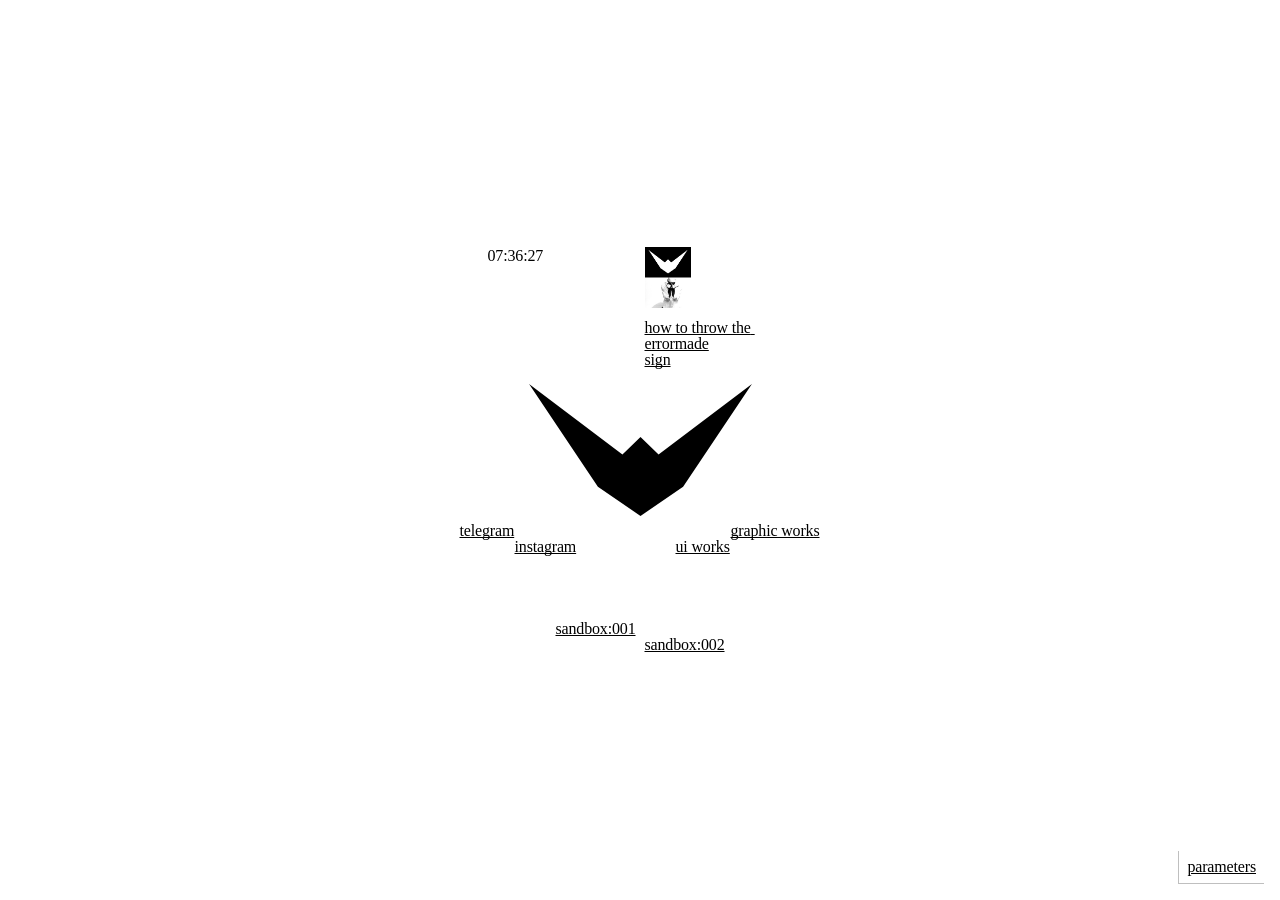
==== commit b0137bcb: "Hide parameters controls on the public site. Keep the baked defaults and save tooling in the DOM, bu" ====
--- a/index.html
+++ b/index.html
@@ -5,7 +5,7 @@
     <meta name="viewport" content="width=device-width, initial-scale=1, viewport-fit=cover" />
     <title>ERRORMADE</title>
     <link rel="icon" href="assets/logo.svg" type="image/svg+xml" />
-    <link rel="stylesheet" href="styles.css?v=20260911-params-save" />
+    <link rel="stylesheet" href="styles.css?v=20260911-hide-params" />
     <script>
       (function () {
         // Fallbacks only — never overwrite existing localStorage on every load.
@@ -153,7 +153,7 @@
       </div>
     </div>
 
-    <button class="uiworks-params home-params home-hover-target home-intro-item" id="home-params-open" type="button" data-intro="rest">parameters</button>
+    <button class="uiworks-params home-params" id="home-params-open" type="button" hidden>parameters</button>
     <div class="params-modal home-params-modal" id="home-params-modal" hidden>
       <div class="params-panel">
         <p class="params-title">parameters</p>
@@ -357,7 +357,7 @@
         </div>
         <div class="uiworks-preview" id="uiworks-preview" hidden></div>
         <button class="close" type="button">close</button>
-        <button class="uiworks-params" id="uiworks-params-open" type="button">parameters</button>
+        <button class="uiworks-params" id="uiworks-params-open" type="button" hidden>parameters</button>
       </div>
       <div class="params-modal" id="uiworks-params-modal" hidden>
         <div class="params-panel">
@@ -509,7 +509,7 @@
         </div>
         <div class="uiworks-preview" id="graphicworks-preview" hidden></div>
         <button class="close" type="button">close</button>
-        <button class="uiworks-params" id="graphicworks-params-open" type="button">parameters</button>
+        <button class="uiworks-params" id="graphicworks-params-open" type="button" hidden>parameters</button>
       </div>
       <div class="params-modal" id="graphicworks-params-modal" hidden>
         <div class="params-panel">
@@ -1117,6 +1117,6 @@
   }
 ]
     </script>
-    <script src="script.js?v=20260911-params-save"></script>
+    <script src="script.js?v=20260911-hide-params"></script>
   </body>
 </html>
